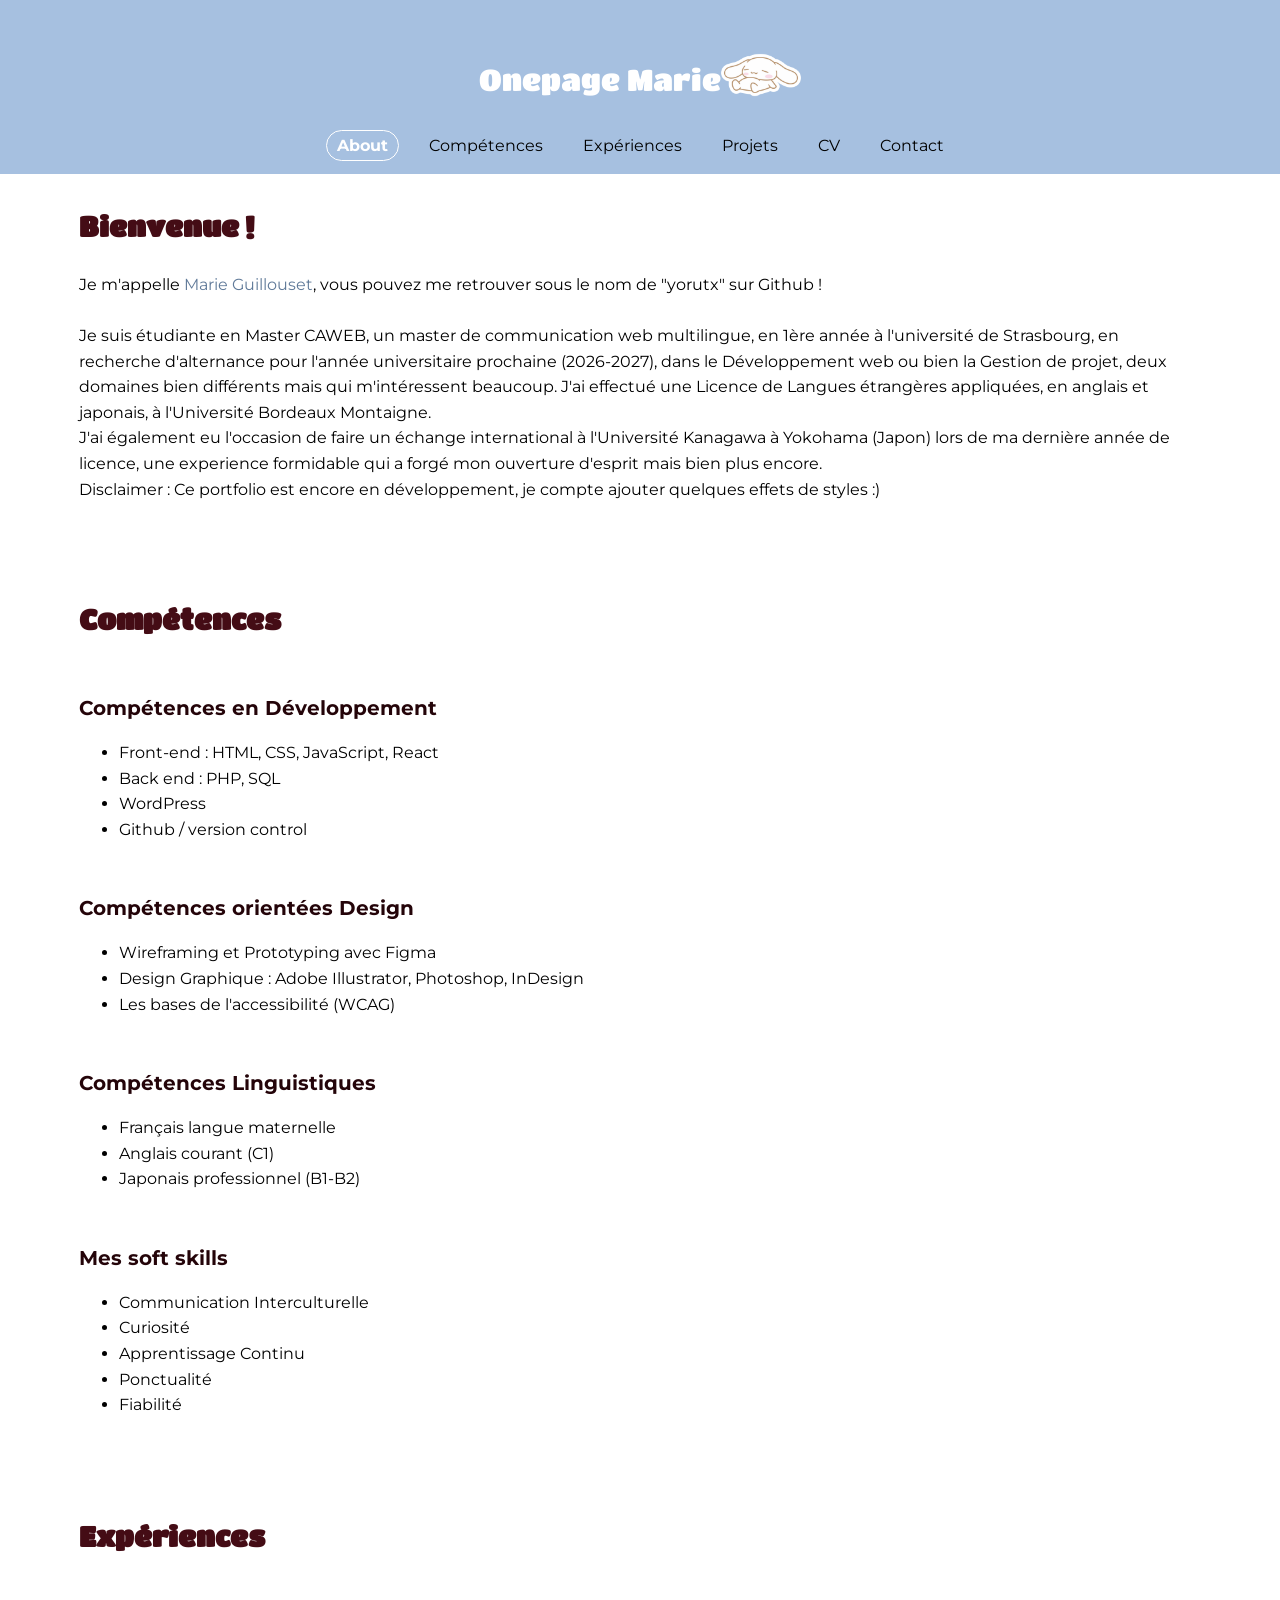
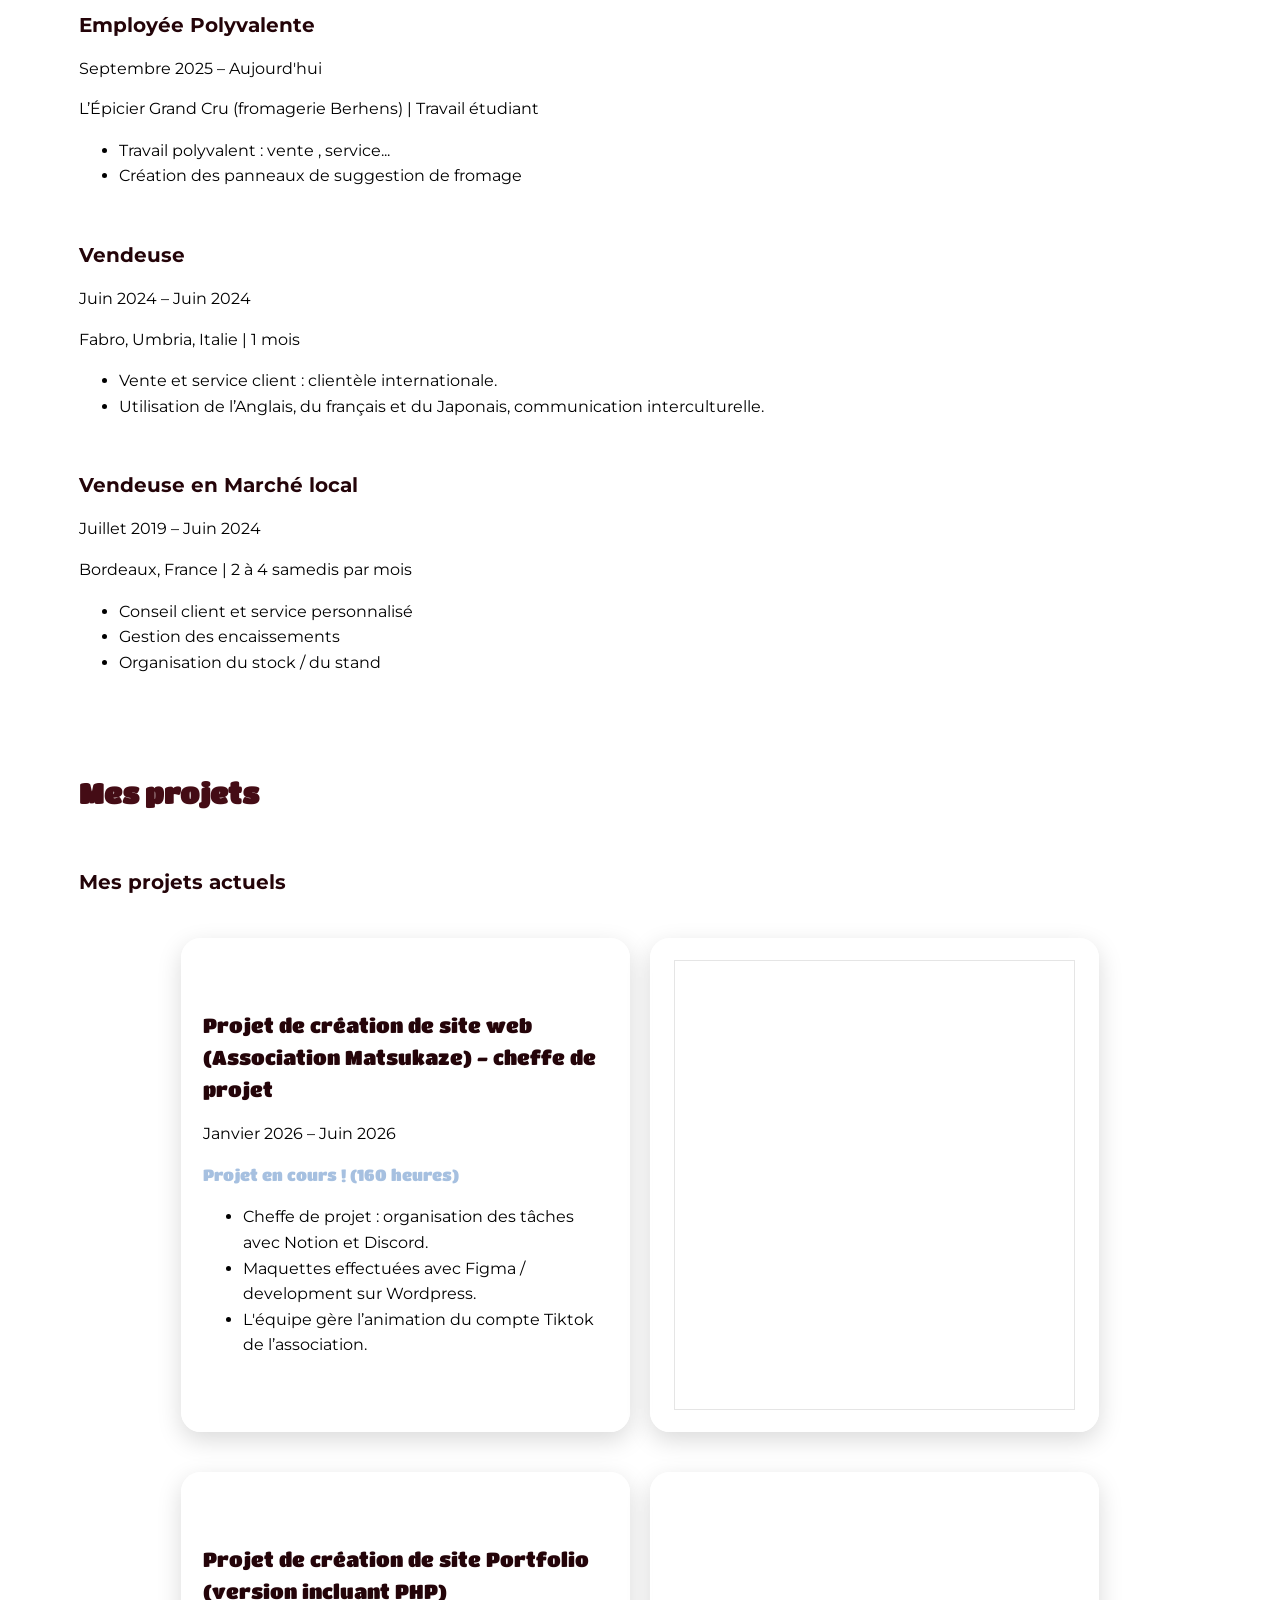
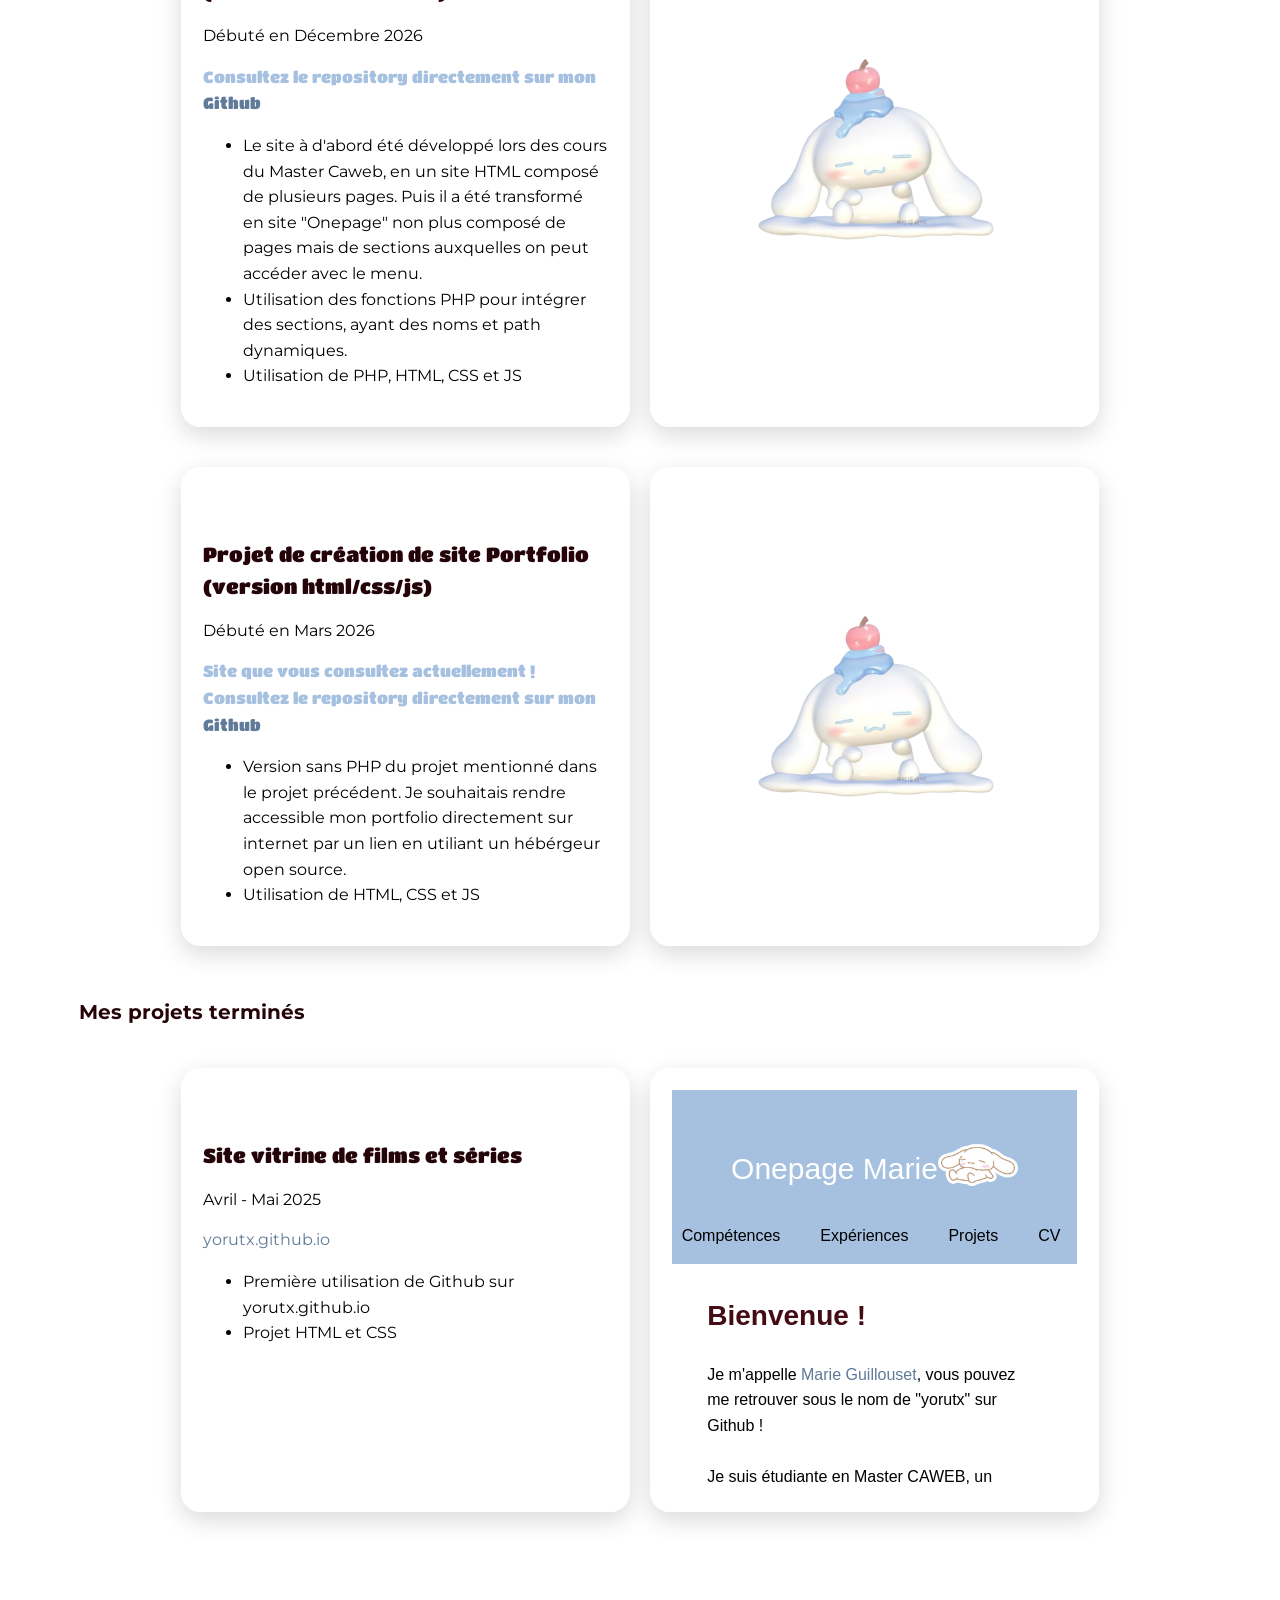
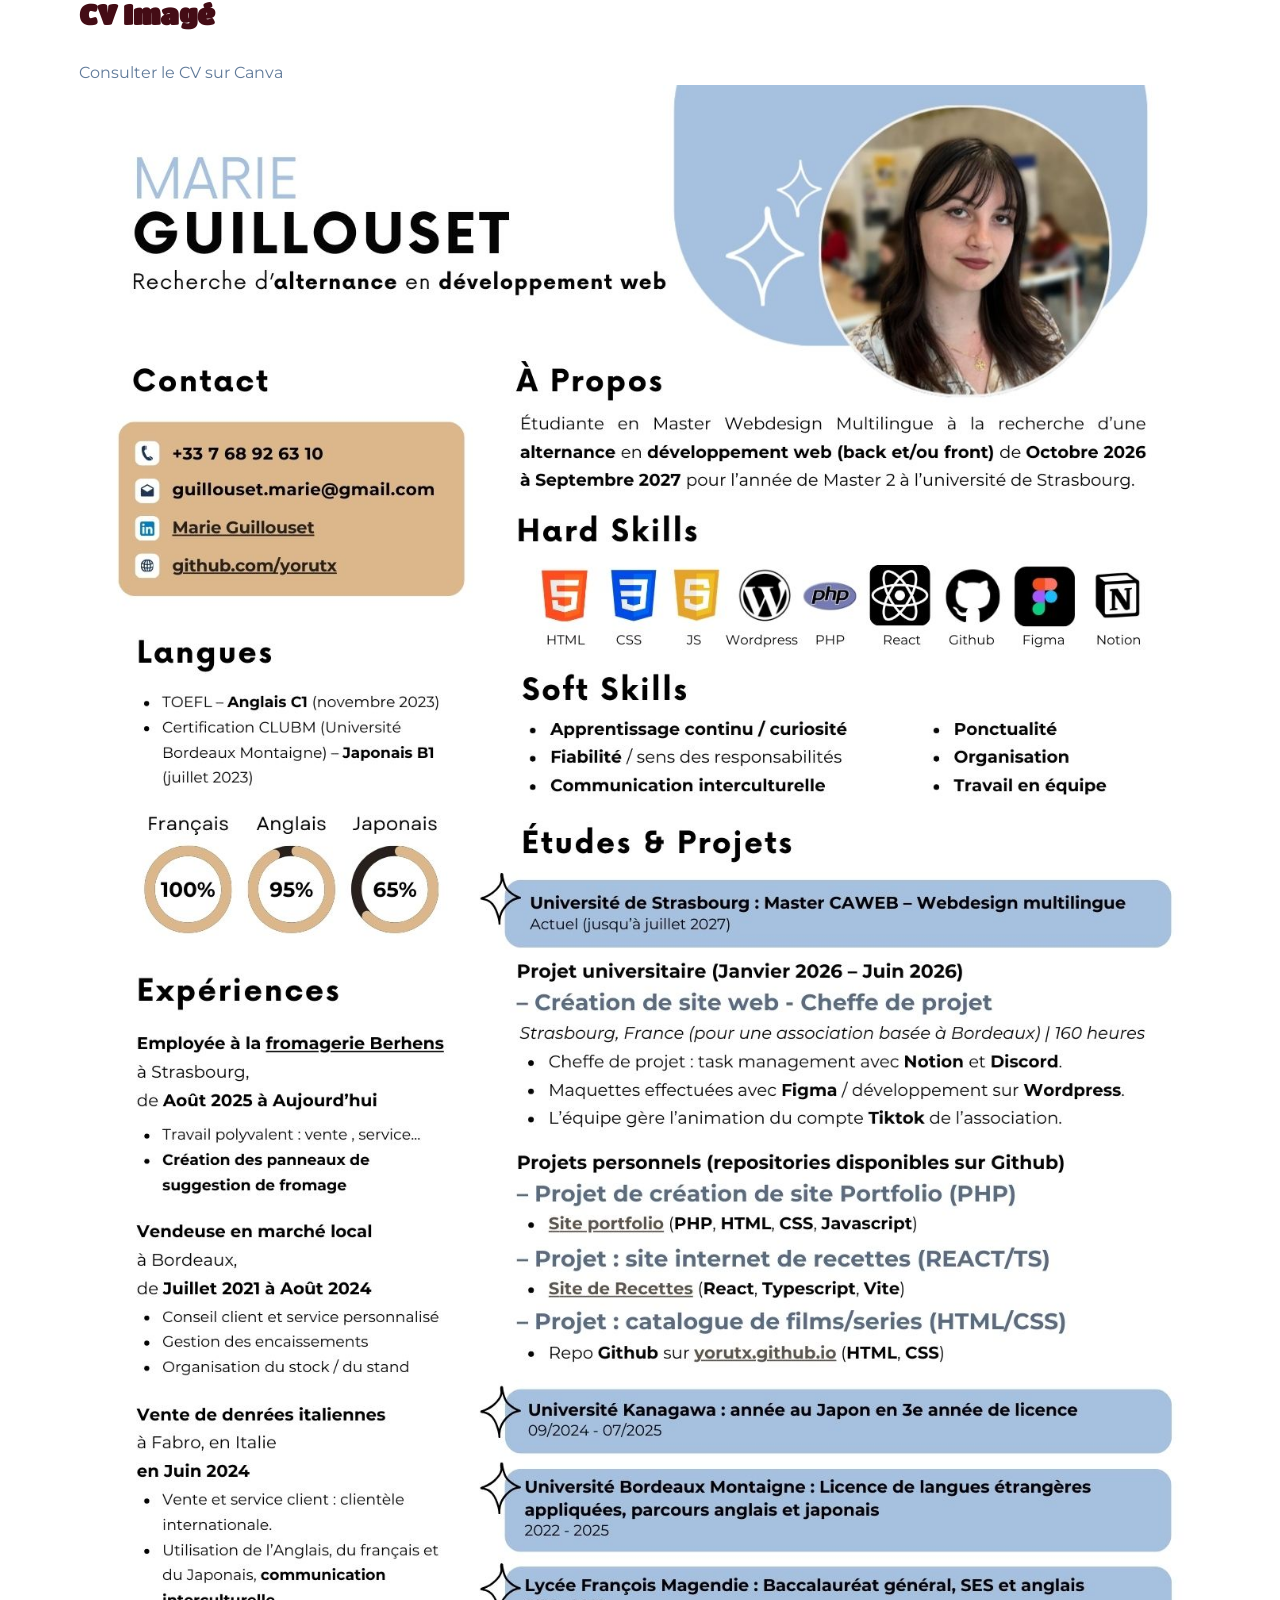
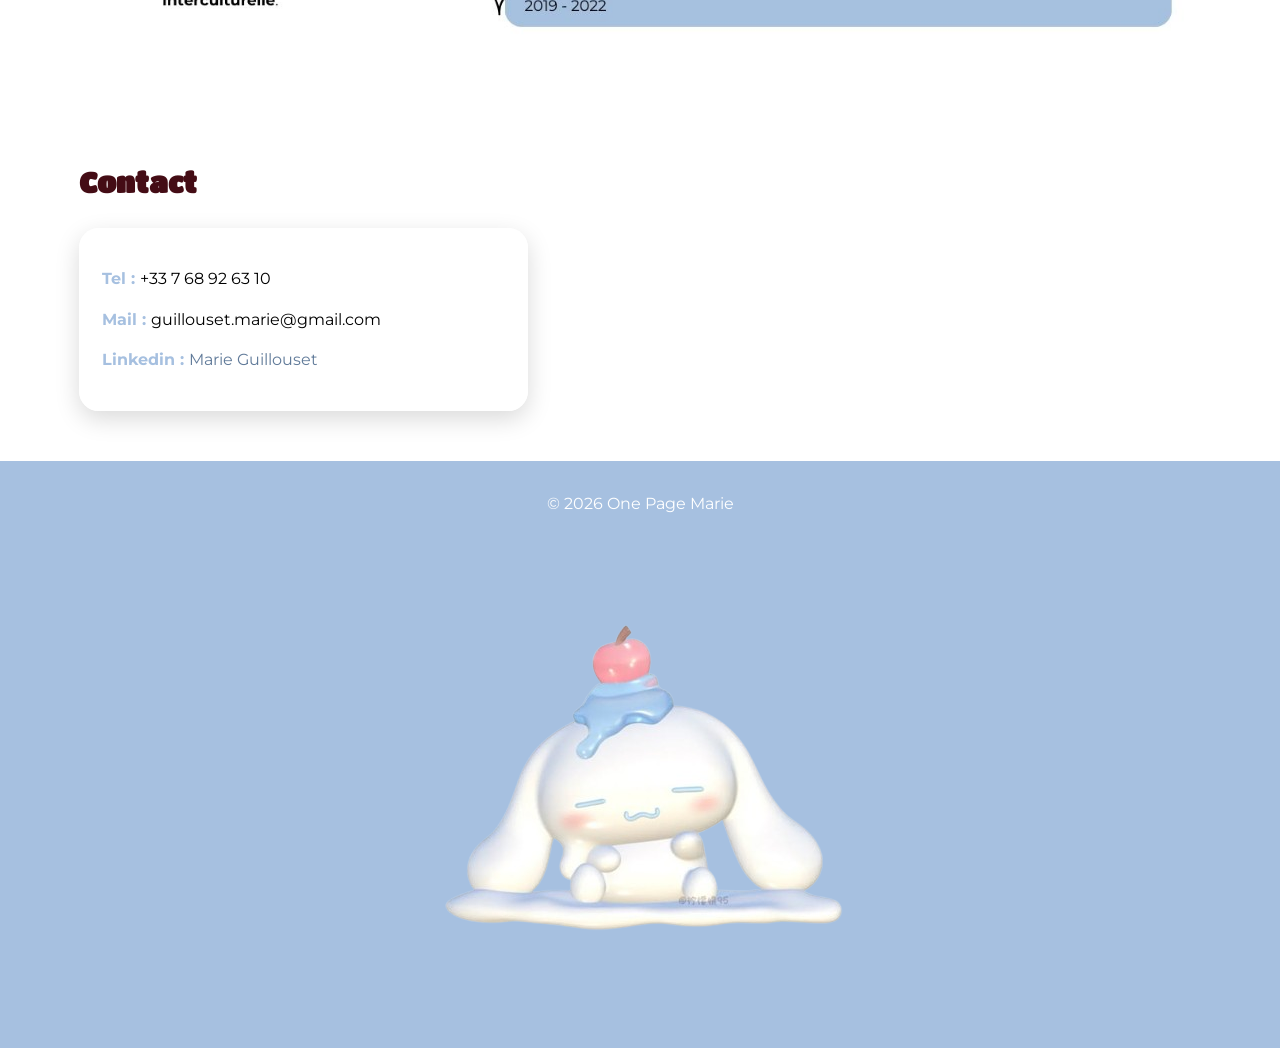
==== index.html @ 857454d1 "[ADD] link sur mon prénom" ====
<!DOCTYPE html>
<html lang="fr">
    <head>
        <meta charset="UTF-8">
        <meta name="viewport" content="width=device-width, initial-scale=1.0">
        <title>Onepage Marie</title>
        <link rel="icon" type="image/x-icon" href="assets/src/favicon.png">
        
        <!-- Google Fonts -->
        <link rel="preconnect" href="https://fonts.googleapis.com">
        <link rel="preconnect" href="https://fonts.gstatic.com" crossorigin>
        <link href="https://fonts.googleapis.com/css2?family=Montserrat:ital,wght@0,100..900;1,100..900&family=Titan+One&display=swap" rel="stylesheet">
        
        <link rel="stylesheet" href="assets/css/styles.css">
        <script src="assets/js/main.js"></script>


    </head>
    <body class="montserrat-regular">

        <audio id="shuniji" src="assets/src/Shuniji.flac" type="audio" autoplay loop></audio>
        <header id="header">
            <div class="title">
                <a href="#about">
                    <h1 class="titan-one-regular title">Onepage Marie</h1>
                </a>
                <a id="musicToggle" class="musicToggle"><img src="assets/src/cinamoroll-music-asleep.png" style="width: 80px; height: auto;" alt="MusicButton"></a>
            </div>
            <nav>
                <ul>
                    <li>
                        <a class="nav" href="#about">About</a>
                    </li>
                    <li>
                        <a class="nav" href="#competences">Compétences</a>
                    </li>
                    <li>
                        <a class="nav" href="#experiences">Expériences</a>
                    </li>
                    <li>
                        <a class="nav" href="#projets">Projets</a>
                    </li>
                    <li>
                        <a class="nav" href="#cv">CV</a>
                    </li>
                    <li>
                        <a class="nav" href="#contact">Contact</a>
                    </li>

                </ul>
            </nav>
        </header>
        
        <section id="about">
            <div class="container" >
                <h2>Bienvenue !</h2>
                <p>Je m'appelle </strong><a class="underline-animation" href="https://www.linkedin.com/in/marie-guillouset-338539274/">Marie Guillouset</a>, vous pouvez me retrouver sous le nom de "yorutx" sur Github ! <br>
                    <br>Je suis étudiante en Master CAWEB, un master de communication web multilingue, en 1ère année à l'université de Strasbourg, en recherche d'alternance pour l'année universitaire prochaine (2026-2027), dans le Développement web ou bien la Gestion de projet, deux domaines bien différents mais qui m'intéressent beaucoup.
                    J'ai effectué une Licence de Langues étrangères appliquées, en anglais et japonais, à l'Université Bordeaux Montaigne. 
                    <br> J'ai également eu l'occasion de faire un échange international à l'Université Kanagawa à Yokohama (Japon) lors de ma dernière année de licence, une experience formidable qui a forgé mon ouverture d'esprit mais bien plus encore.
                    <br> Disclaimer : Ce portfolio est encore en développement, je compte ajouter quelques effets de styles :)
                </p>
            </div>
        </section>

        <section id="competences">
            <div class="container" >
                <h2>Compétences</h2>
                <h4>Compétences en Développement</h4>
                <ul>
                    <li>Front-end : HTML, CSS, JavaScript, React</li>
                    <li>Back end : PHP, SQL</li>

                    <li>WordPress</li>
                    <li>Github / version control</li>

                </ul>

                <h4>Compétences orientées Design</h4>
                <ul>
                    <li>Wireframing et Prototyping avec Figma</li>
                    <li>Design Graphique : Adobe Illustrator, Photoshop, InDesign</li>
                    <li>Les bases de l'accessibilité (WCAG)</li>
                </ul>

                <h4>Compétences Linguistiques</h4>
                <ul>
                    <li>Français langue maternelle</li>
                    <li>Anglais courant (C1)</li>
                    <li>Japonais professionnel (B1-B2)</li>

                </ul>

                <h4>Mes soft skills</h4>
                <ul>
                    <li>Communication Interculturelle</li>
                    <li>Curiosité</li>
                    <li>Apprentissage Continu</li>
                    <li>Ponctualité</li>
                    <li>Fiabilité</li>
                </ul>
            </div>
        </section>

        <section id="experiences">
            <div class="container">
                <h2>Expériences</h2>
                <h4>Employée Polyvalente</h4>
                <p>Septembre 2025 – Aujourd'hui</p>
                <p>L’Épicier Grand Cru (fromagerie Berhens) | Travail étudiant </p>
                <ul>
                    <li>
                        Travail polyvalent : vente , service...
                    </li>
                    <li>
                        Création des panneaux de suggestion de fromage
                    </li>
                </ul>

                <h4>Vendeuse</h4>
                <p>Juin 2024 – Juin 2024</p>
                <p>Fabro, Umbria, Italie | 1 mois</p>
                <ul>
                    <li>
                        Vente et service client : clientèle internationale.
                    </li>
                    <li>
                        Utilisation de l’Anglais, du français et du Japonais, communication interculturelle.
                    </li>
                </ul>

                
                <h4>Vendeuse en Marché local</h4>
                <p>Juillet 2019 – Juin 2024</p>
                <p>Bordeaux, France | 2 à 4 samedis par mois</p>
                <ul>
                    <li>
                        Conseil client et service personnalisé
                    </li>
                    <li>
                        Gestion des encaissements
                    </li>
                    <li>
                        Organisation du stock / du stand
                    </li>
                    
                </ul>
            </div>
        </section>

        <section id="projets">
            <div class="container" >
                <h2>Mes projets</h2>

                <h4>Mes projets actuels</h4>
                <div class="projectsRow">
                    <div class="project">
                        <h4 class="titan-one-regular">Projet de création de site web (Association Matsukaze) - cheffe de projet</h4>
                        <p>Janvier 2026 – Juin 2026</p>
                        <p><strong class="titan-one-regular">Projet en cours ! (160 heures)</strong></p>
                        <ul>
                            <li>
                                Cheffe de projet : organisation des tâches avec Notion et Discord. 
                            </li>
                            <li>
                                Maquettes effectuées avec Figma / development sur Wordpress. 
                            </li>
                            <li>
                                L'équipe gère l’animation du compte Tiktok de l’association. 
                            </li>
                        </ul>
                    </div>

                    <div class="project1">
                        <iframe style="border: 1px solid rgba(0, 0, 0, 0.1);" height=450px; width=99%; src="https://embed.figma.com/proto/JCZsXozO4tOamZeso4Jemp/MATSUKAZE?node-id=26-5&starting-point-node-id=26%3A5&embed-host=share" allowfullscreen></iframe>
                    </div>
                </div>

                    
                <div class="projectsRow">
                    <div class="project">
                        <h4 class="titan-one-regular">Projet de création de site Portfolio (version incluant PHP)</h4>
                        <p>Débuté en Décembre 2026</p>
                        <p><strong class="titan-one-regular">Consultez le repository directement sur mon <a class="underline-animation" href="https://github.com/yorutx/CVmarie">Github</a></strong></p>
                        <ul>
                            <li>
                                Le site à d'abord été développé lors des cours du Master Caweb, en un site HTML composé de plusieurs pages. Puis il a été transformé en site "Onepage" non plus composé de pages mais de sections auxquelles on peut accéder avec le menu.
                            </li>
                            <li>
                                Utilisation des fonctions PHP pour intégrer des sections, ayant des noms et path dynamiques.
                            </li>
                            <li>
                                Utilisation de PHP, HTML, CSS et JS
                            </li>
                        </ul>
                    </div>

                    <div class="project1">
                        <img src="assets/scr/favicon.png" style="width: 300px; height: auto;">
                    </div>
                </div>

                <div class="projectsRow">
                    <div class="project">
                        <h4 class="titan-one-regular">Projet de création de site Portfolio (version html/css/js)</h4>
                        <p>Débuté en Mars 2026</p>
                        <p>
                            <strong class="titan-one-regular">
                                Site que vous consultez actuellement ! 
                                Consultez le repository directement sur mon 
                                <a class="underline-animation" href="https://github.com/yorutx/CV">Github</a>
                            </strong>
                        </p>
                        <ul>
                            <li>
                                Version sans PHP du projet mentionné dans le projet précédent. Je souhaitais rendre accessible mon portfolio directement sur internet par un lien en utiliant un hébérgeur open source. 
                            </li>
                            <li>
                                Utilisation de HTML, CSS et JS
                            </li>
                        </ul>
                    </div>

                    <div class="project1">
                        <img src="assets/scr/favicon.png" style="width: 300px; height: auto;">
                    </div>
                </div>

                <h4>Mes projets terminés</h4>
                    
                <div class="projectsRow">
                    <div class="project">
                        <h4 class="titan-one-regular">Site vitrine de films et séries</h4>
                        <p>Avril - Mai 2025</p>
                        <a href="https://yorutx.github.io/">yorutx.github.io</a>
                        <ul>
                            <li>
                                Première utilisation de Github sur yorutx.github.io
                            </li>
                            <li>
                                Projet HTML et CSS
                            </li>
                        </ul>
                    </div>

                    <div class="project1">
                        <iframe style="border: 0; box-shadow: none; width: 100%; height: 400px;" src="https://yorutx.github.io/?iframe=true" allowfullscreen></iframe>
                    </div>
                </div>
            </div>
        </section>

        <section id="cv">
            <div class="container" >
                <h2>CV Imagé</h2>
                <a class="underline-animation" href="https://www.canva.com/design/DAHA1eHbzlA/y8woSFbvJRODDk2AbcU-4g/view?utm_content=DAHA1eHbzlA&utm_campaign=designshare&utm_medium=link2&utm_source=uniquelinks&utlId=h13528bdae6">Consulter le CV sur Canva</a>
                <img src="assets/src/CV dev Marie.jpg" alt="CV">
            </div>
        </section>

        <section id="contact">
            <div class="container" >
                <h2>Contact</h2>
                <div class="contact">
                    <p><strong>Tel : </strong>+33 7 68 92 63 10</p>
                    <p><strong>Mail : </strong>guillouset.marie@gmail.com</p>
                    <p><strong>Linkedin : </strong><a class="underline-animation" href="https://www.linkedin.com/in/marie-guillouset-338539274/">Marie Guillouset</a></p>
                </div>
            </div>
        </section>

        <footer id="footer">
            <p>
                &copy; 2026 One Page Marie
            </p>
            <img src="assets/src/favicon.png" alt="Favicon">
        </footer>
    </body>

    <script src="assets/js/main.js"></script>
    <script src="assets/js/music.js"></script>
</html>
---- assets/css/styles.css ----
/* Base styles */

.titan-one-regular {
  font-family: "Titan One", sans-serif;
  font-weight: 400;
  font-style : normal;
}

.montserrat-regular {
  font-family        : "Montserrat", sans-serif;
  font-optical-sizing: auto;
  font-weight        : 400;
  font-style         : normal;
}

/*
Exemples de font-weight :
300 → light
400 → regular
500 → medium
600 → semibold
700 → bold
*/

* {
    box-sizing: border-box;
}

html { 
    scroll-behavior: smooth; 
}

body {
    font-family   : "Montserrat", sans-serif;
    margin        : 0;
    padding       : 0;
    line-height   : 1.6;
    min-height    : 100vh;
    display       : flex;
    flex-direction: column; 
}


header {
    background: #a6c0e0;
    color     : #fff;
    padding   : 15px 0;
    text-align: center;
    position  : sticky;
    top       : 0;  
    z-index   : 10;
}


/*Basic Color Palette

#240409  rouge
#ffffff  blanc
#a6c0e0  bleu clair

*/

header nav {
    display        : flex;
    justify-content: center;
    flex-wrap      : wrap;
    gap            : 20px;
    margin-top     : 10px;
}


header nav ul {
    list-style: none;
    padding   : 0;
    margin    : 0;
    display   : flex;
    gap       : 20px;
}

header nav ul li {
    margin: 0;
}

a.nav {
    color: black;
}

header nav a {
    color          : #fff;
    text-decoration: none;
    padding        : 5px 10px;
    border-radius  : 3px;
    transition     : background-color 0.3s;
}

header nav li.active a {
    font-weight: bold ;
    color: white;
    border     : 1px solid #fff;
    border-radius: 25px;
}

div.title {
    display        : flex;
    flex-direction : row;
    justify-content: center;
}

header nav a:hover {
    background-color: #440c1562;
    text-decoration : none;
    border-radius: 25px;
}

section{
    padding          : auto;
    scroll-margin-top: 170px;
    margin-bottom    : 50px;
}

img {
	max-width: 100%;
	height   : auto;
}


main {
    flex   : 1;
    padding: 20px 0;
}

footer {
    background: #a6c0e0;
    color     : #fff;
    text-align: center;
    padding   : 15px 0;
    margin-top: auto;
}

.container {
    width    : 90%;
    max-width: 1200px;
    margin   : auto;
    padding  : 0 15px;
}

div{
    flex-direction: row;
    margin-top    : 20px;
}

div.contact{
    border-width : 2px;
    border       : solid, #ffffff;
    border-radius: 20px;
    margin-top   : 20px;
    padding      : 20px;
    box-shadow   : 0 8px 24px rgba(0, 0, 0, 0.15);
    width        : 40%;
}

.projectsRow {
    display        : flex;
    align-items    : center;
    gap            : 20px;
    align-items    : stretch;
    justify-content: center;
}

div.project{
 border       : solid, #ffffff;
 display      : inline-block;
 border-width : 2px;
 border-radius: 20px;
 margin-top   : 20px;
 padding      : 20px;
 box-shadow   : 0 8px 24px rgba(0, 0, 0, 0.15);
 width        : 40%;
 text-align   : start;
}

div.project1{
 border         : solid, #ffffff;
 display        : flex;
 flex-direction : column;
 justify-content: center;
 align-items    : center;
 border-width   : 2px;
 border-radius  : 20px;
 margin-top     : 20px;
 padding        : 20px;
 box-shadow     : 0 8px 24px rgba(0, 0, 0, 0.15);
 width          : 40%;
 text-align     : center;
}

strong{
    color      : #a6c0e0;
    font-weight: bold;
}



/* Music Toggle Hover Effect */
#musicToggle {
    cursor    : pointer;
    transition: transform 0.3s ease;
}

#musicToggle {
    cursor    : pointer;
    transition: transform 0.3s ease;
}

#musicToggle:hover img {
    transform: scale(1.1);
    filter   : brightness(0.8);
}

#musicToggle img {
    transition: transform 0.3s ease, filter 0.3s ease;
}


/*Hover on h1*/

h1.title {
    color: white;
    font-size: 30px;
    text-decoration: none;
}


h2, h3 {
    color: #240409;
}

h2 {
    font-family: "Titan One", sans-serif;
    color      : #440c15;
    font-size  : 28px;
    font-style : bold;
    margin-top : 30px;
}

h3 {
    font-size : 30px;
    font-style: italic;
    margin-top: 70px;
    text-align: center;
}

h4 {
    color: #240409;
    margin    : auto;
    margin-top: 50px;
    font-style: bold;
    font-size : 20px;
}

p {
    margin: 15px 0;
}

/*CSS for underlined links animation*/
.underline-animation {
  display: inline-block;
  position: relative;
}

.underline-animation::after {
  content: '';
  position: absolute;
  width: 100%;
  transform: scaleX(0);
  height: 2px;
  bottom: 0;
  left: 0;
  background-color: #440c15;
  transition: transform 0.25s ease-out;
}

.underline-animation:hover::after {
  transform: scaleX(1);
}

.underline-animation.center::after {
  transform-origin: bottom center;
}

.underline-animation.center:hover::after {
  transform-origin: bottom center;
}


:link{
    color: #607a99;
    text-decoration : none;
}

:visited{
    color: #607a99;
    text-decoration : none;
}


/* Media Queries */

/* Tablettes */
@media screen and (max-width: 768px) {
    
    /*à compléter*/
}

/* Mobiles */
@media screen and (max-width: 480px) {

    /*à compléter*/
}

/* Très petits écrans */
@media screen and (max-width: 320px) {

    /*à compléter*/
}
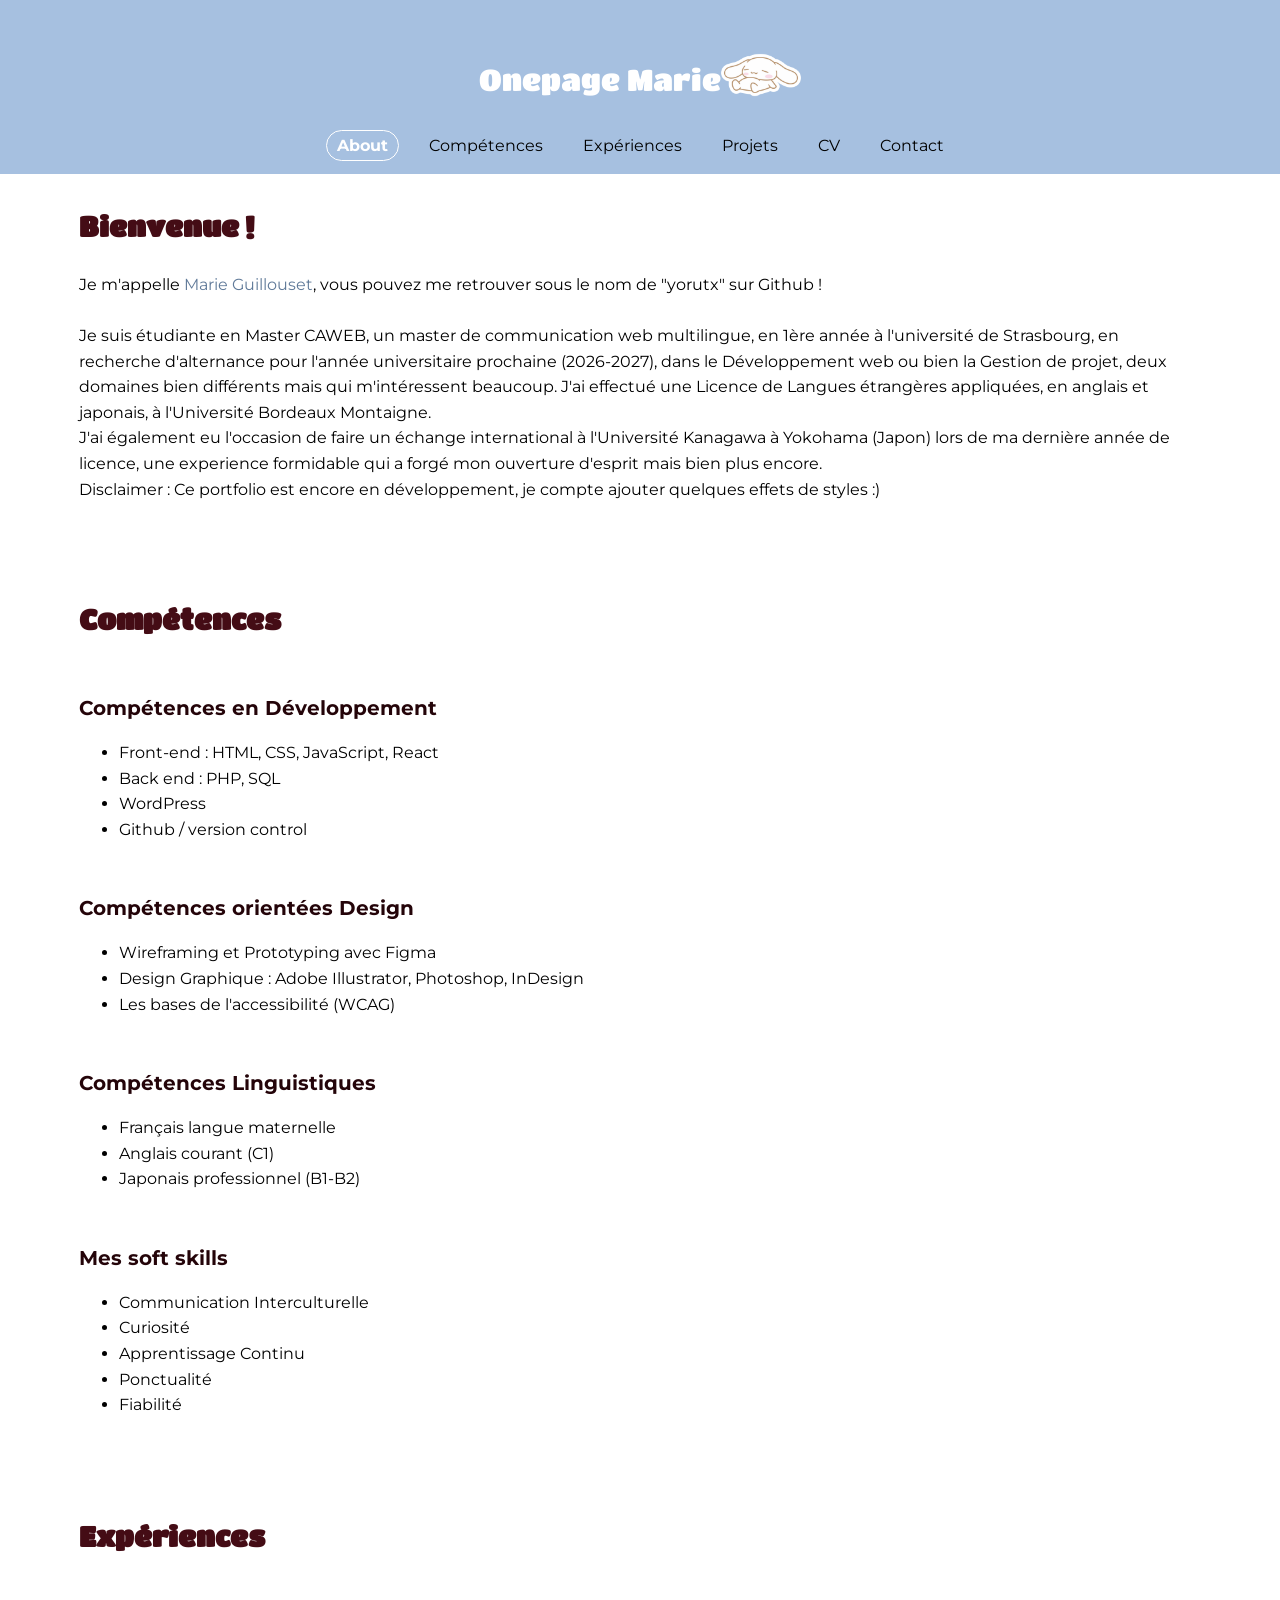
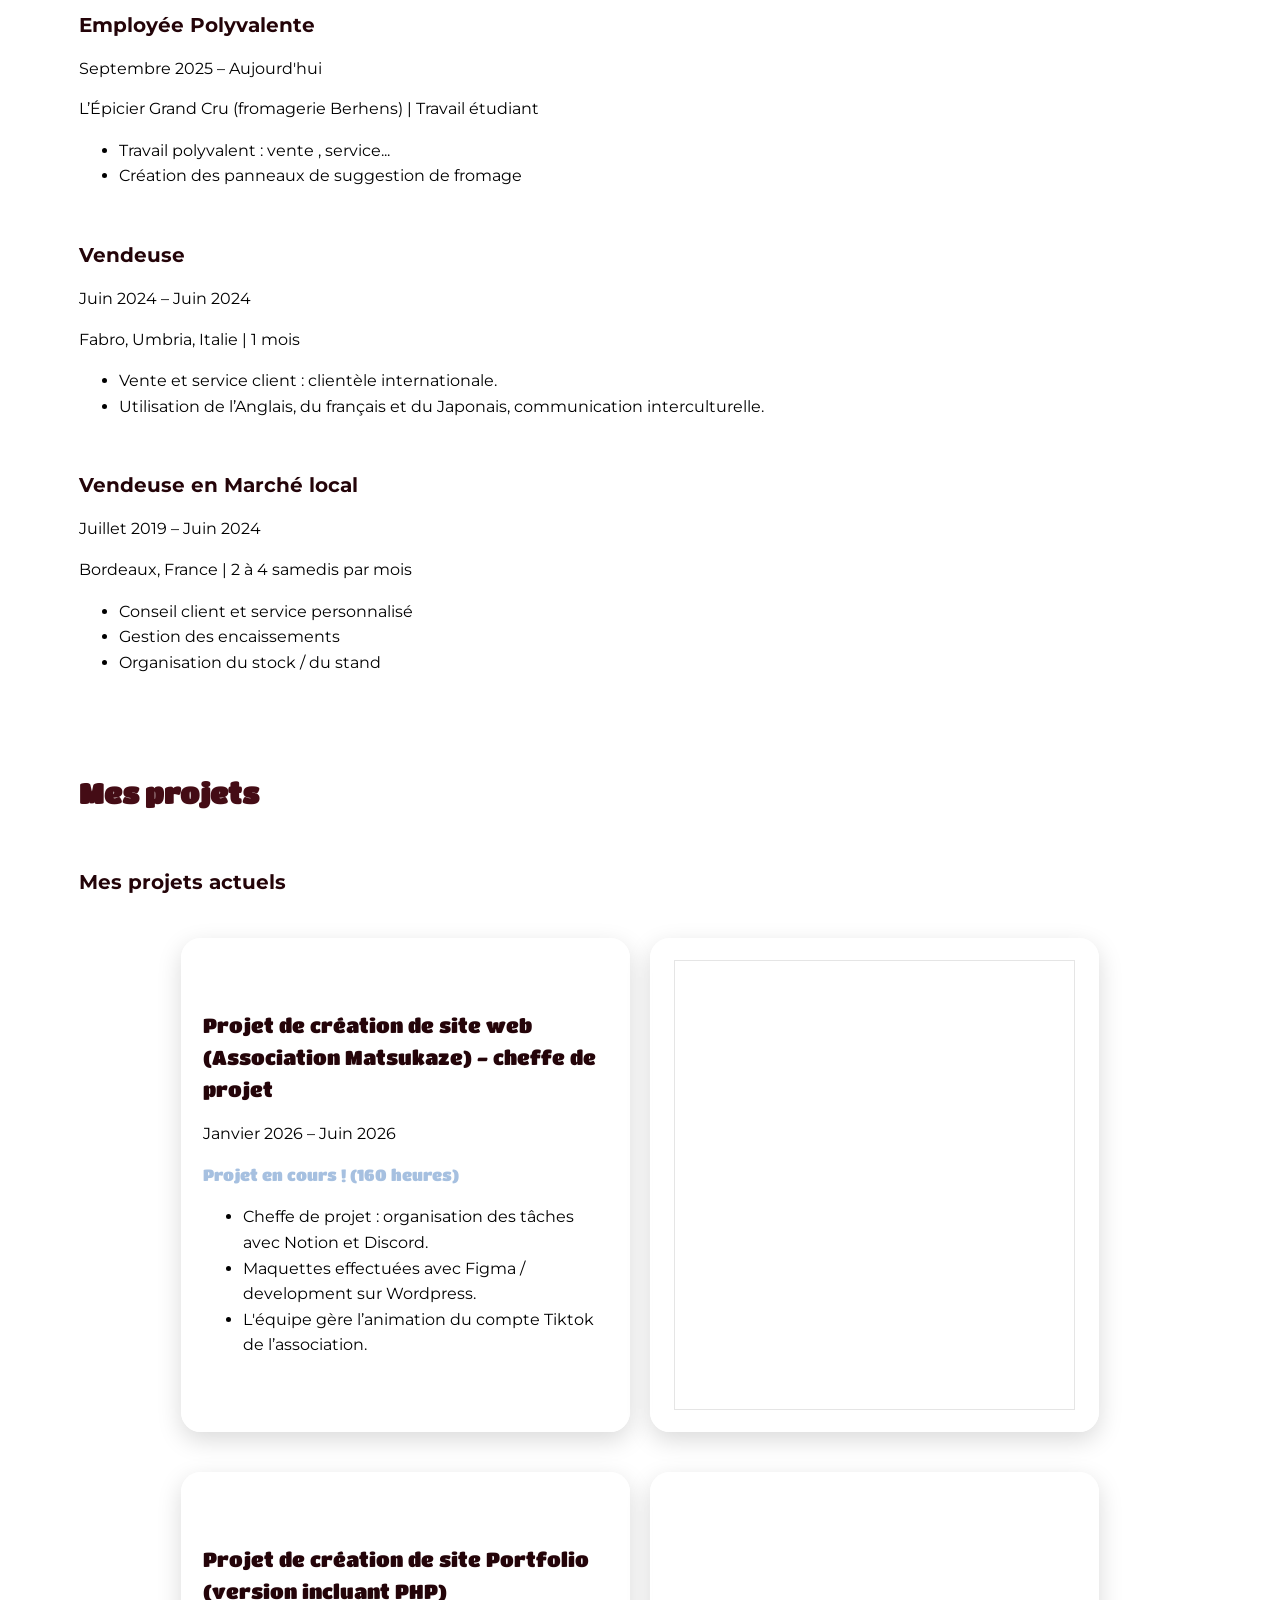
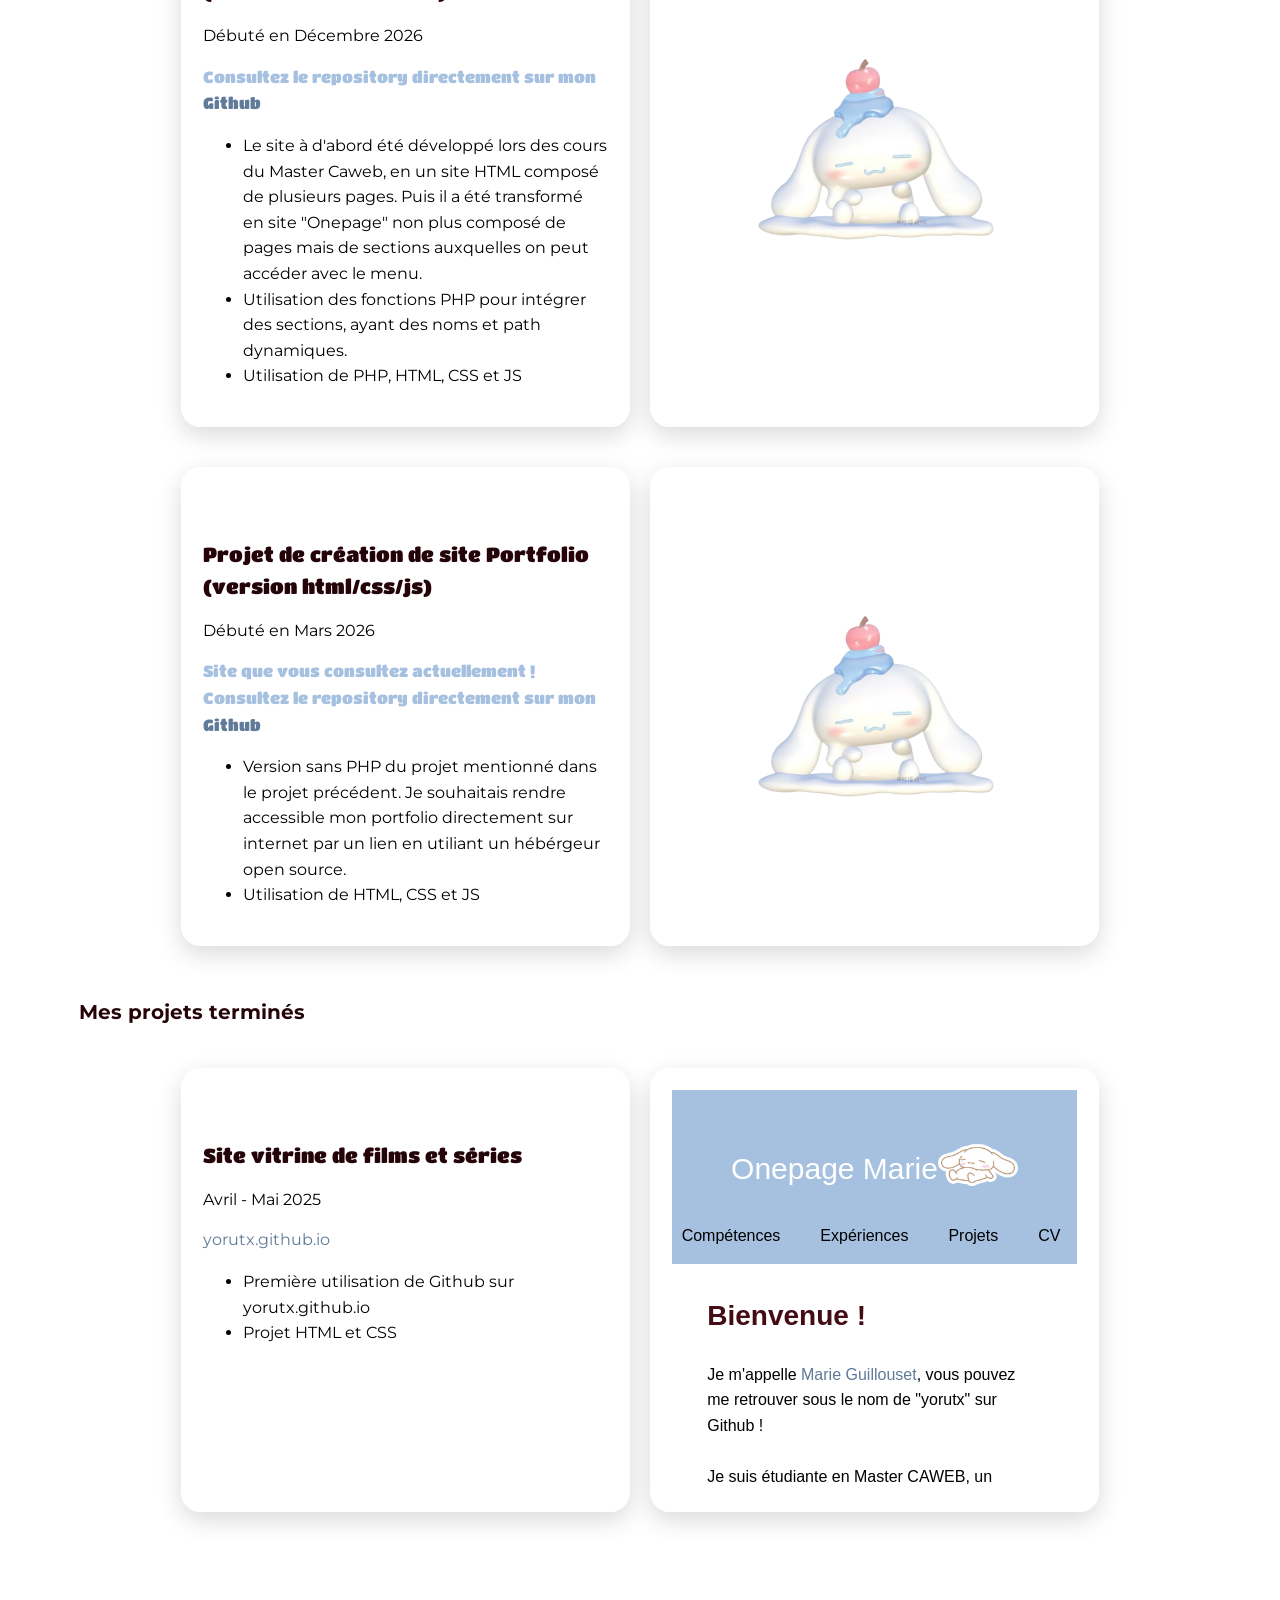
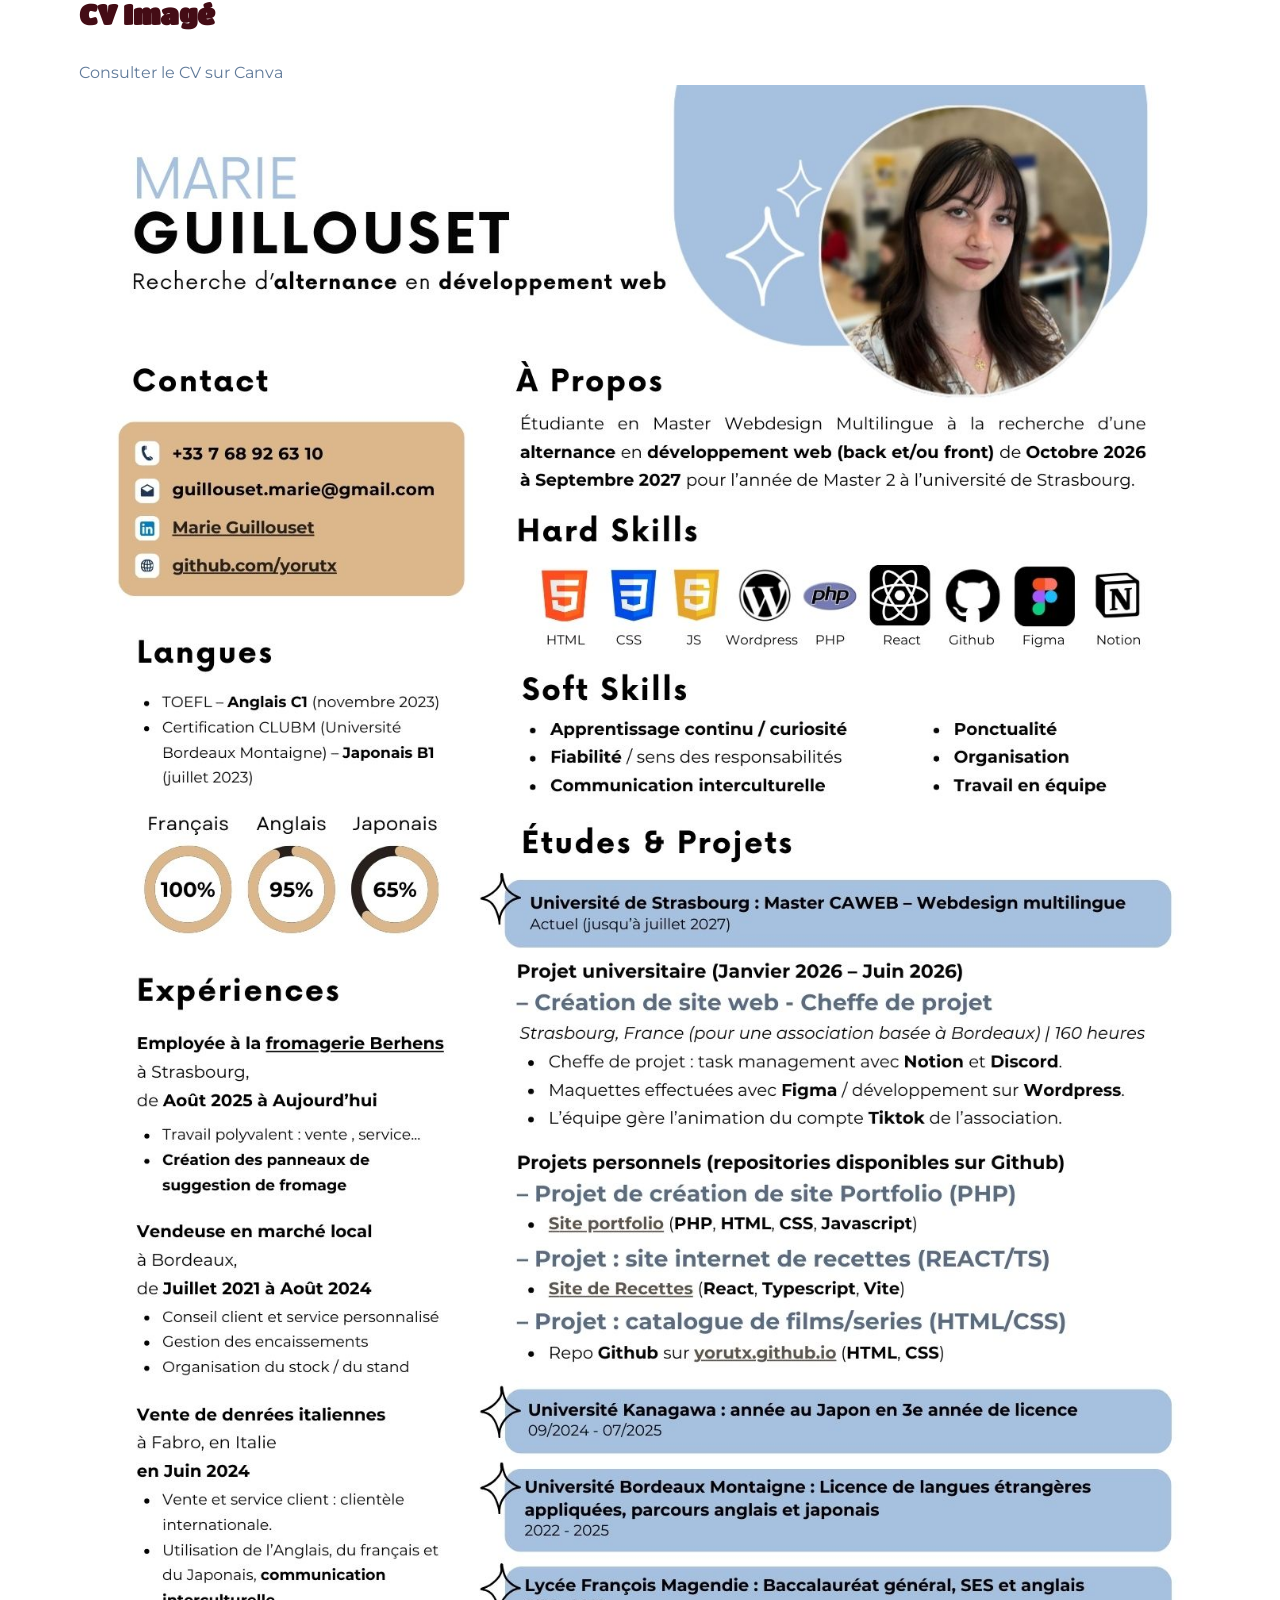
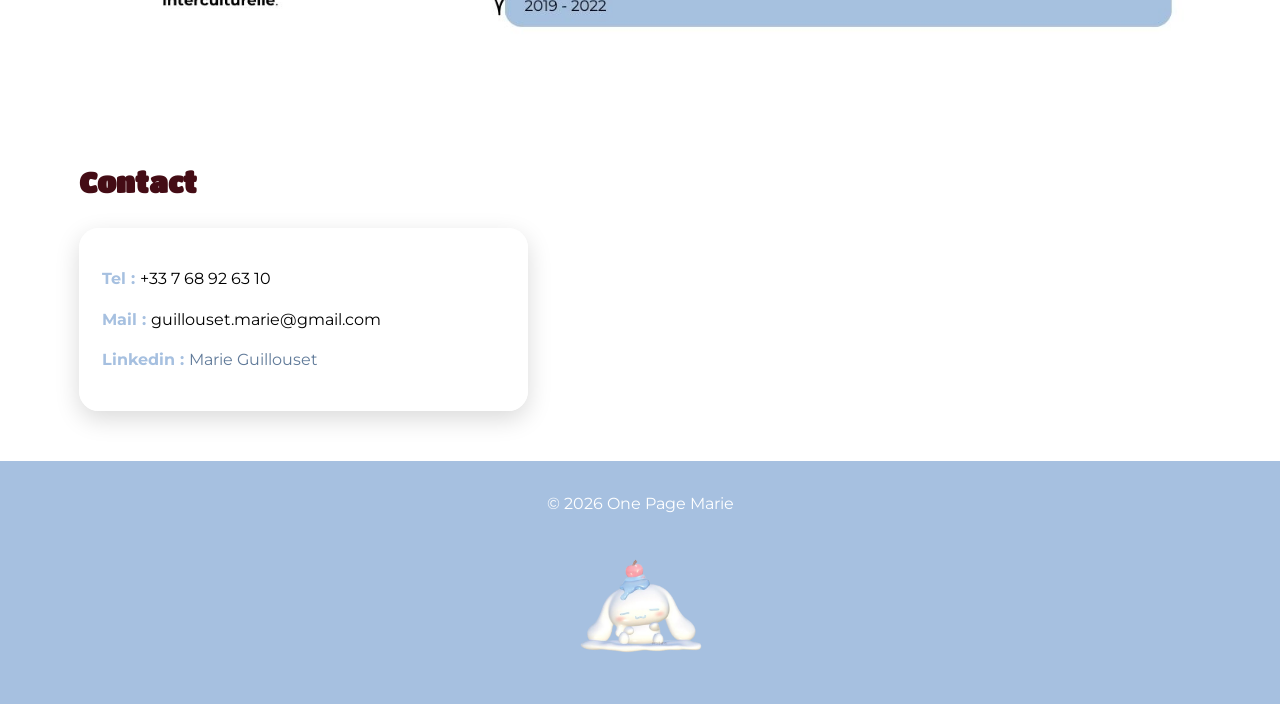
==== commit f3fab3be: "[ADD] footer icon height" ====
--- a/index.html
+++ b/index.html
@@ -232,7 +232,7 @@
                     <div class="project">
                         <h4 class="titan-one-regular">Site vitrine de films et séries</h4>
                         <p>Avril - Mai 2025</p>
-                        <a href="https://yorutx.github.io/">yorutx.github.io</a>
+                        <a class="underline-animation" href="https://yorutx.github.io/">yorutx.github.io</a>
                         <ul>
                             <li>
                                 Première utilisation de Github sur yorutx.github.io
@@ -273,7 +273,7 @@
             <p>
                 &copy; 2026 One Page Marie
             </p>
-            <img src="assets/src/favicon.png" alt="Favicon">
+            <img src="assets/src/favicon.png" alt="Favicon" style="height: 150px; width: auto;">
         </footer>
     </body>
 
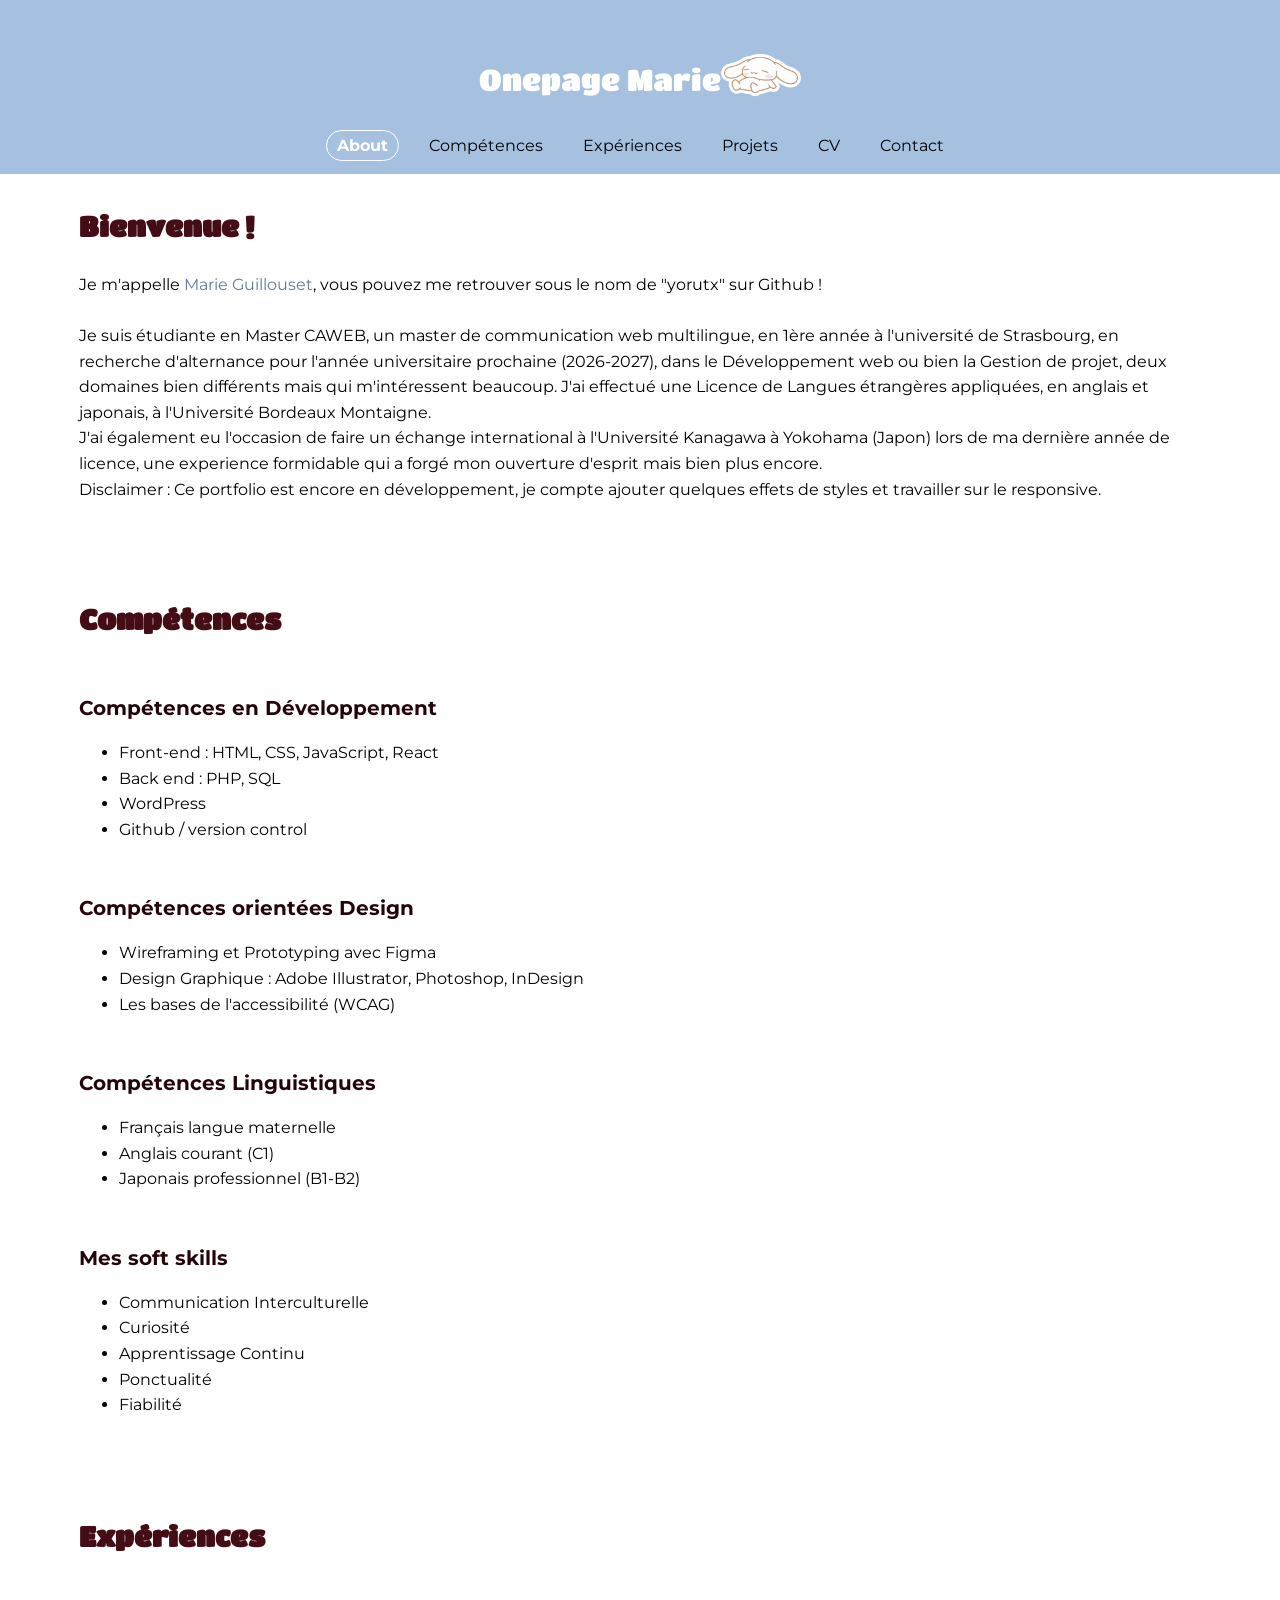
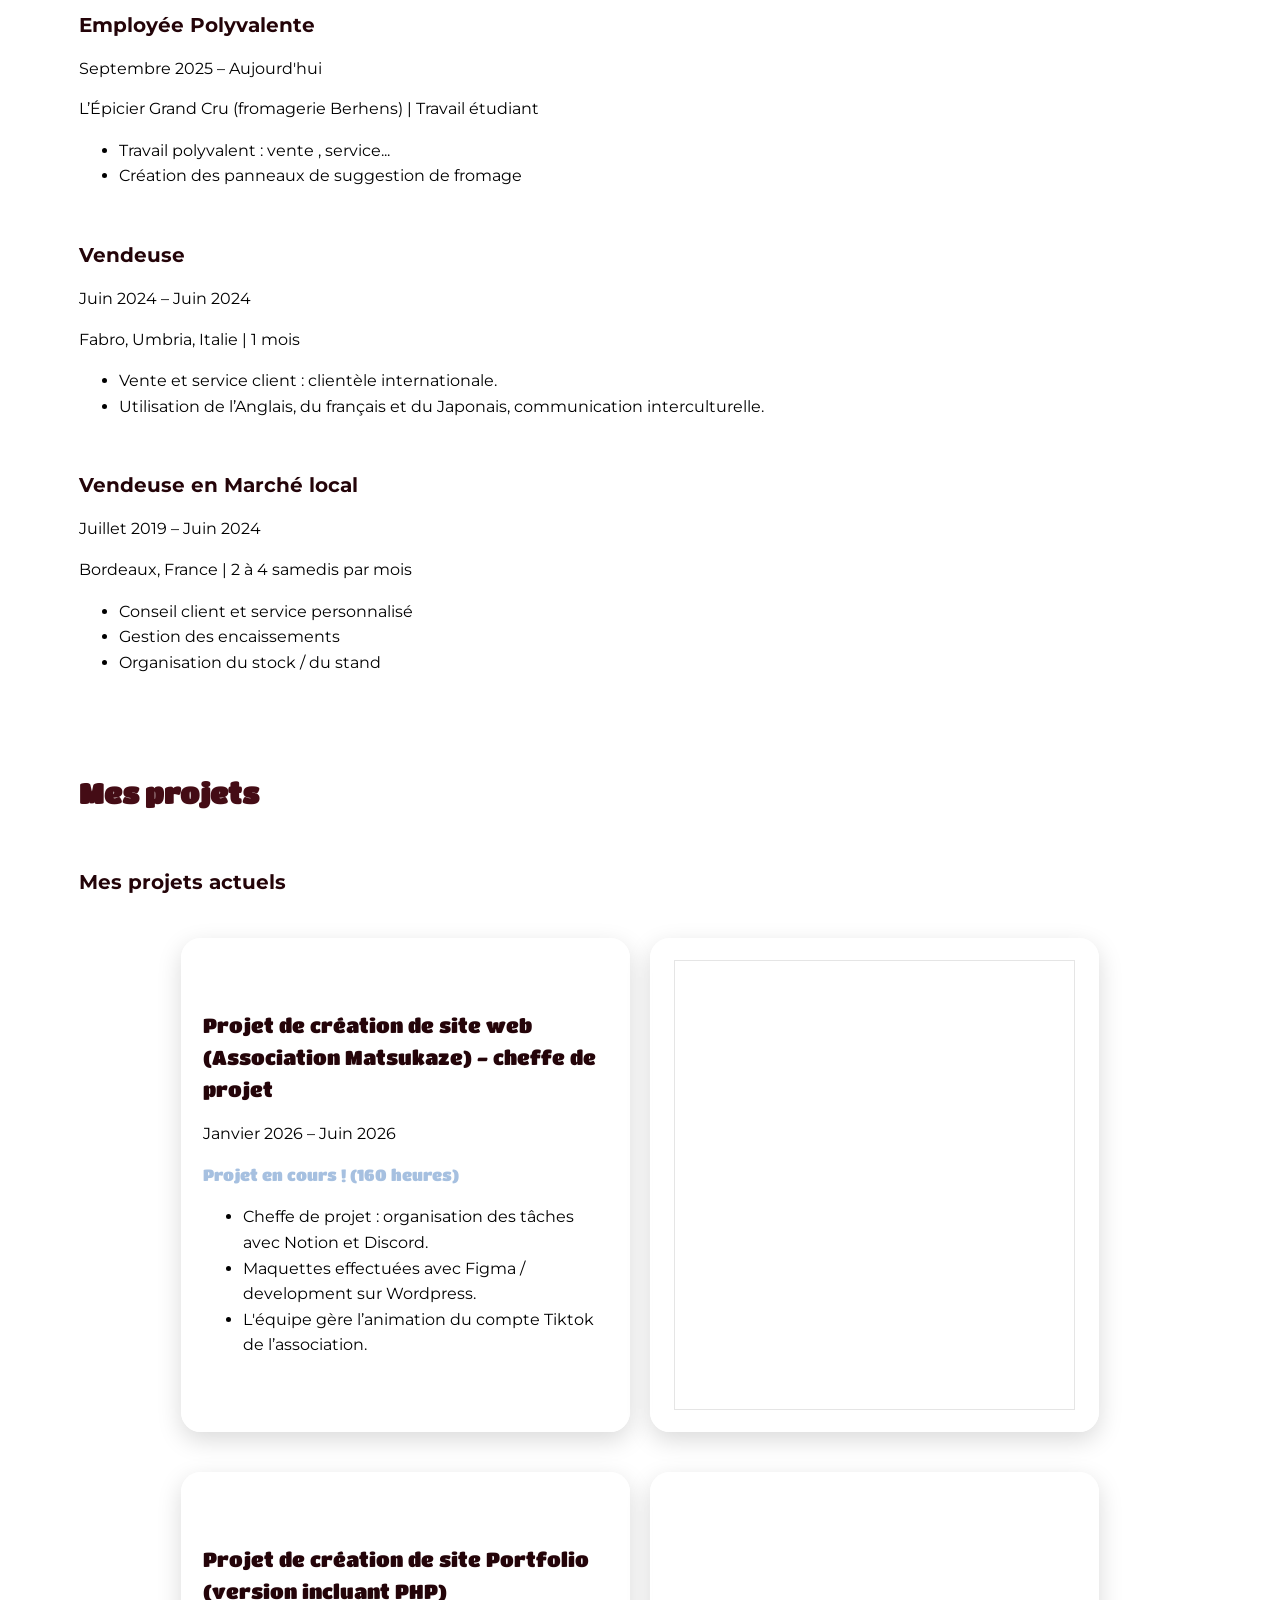
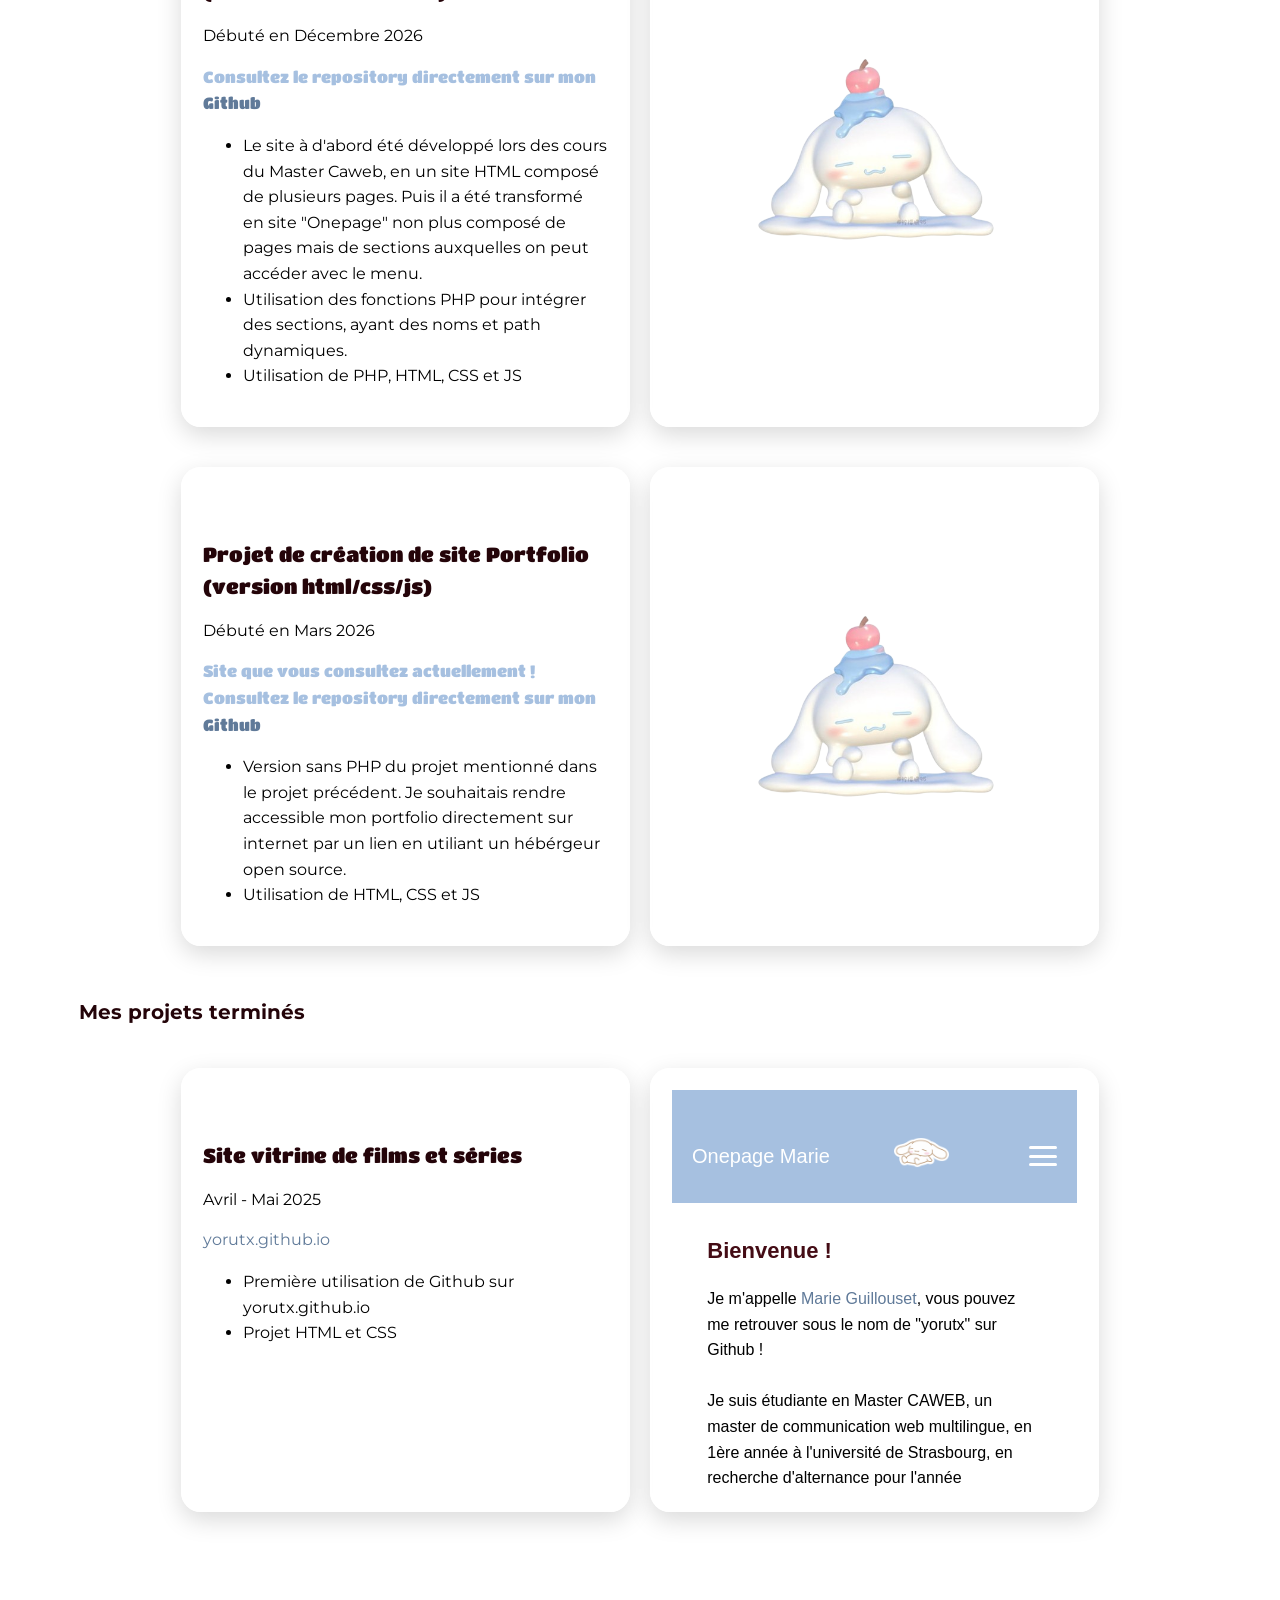
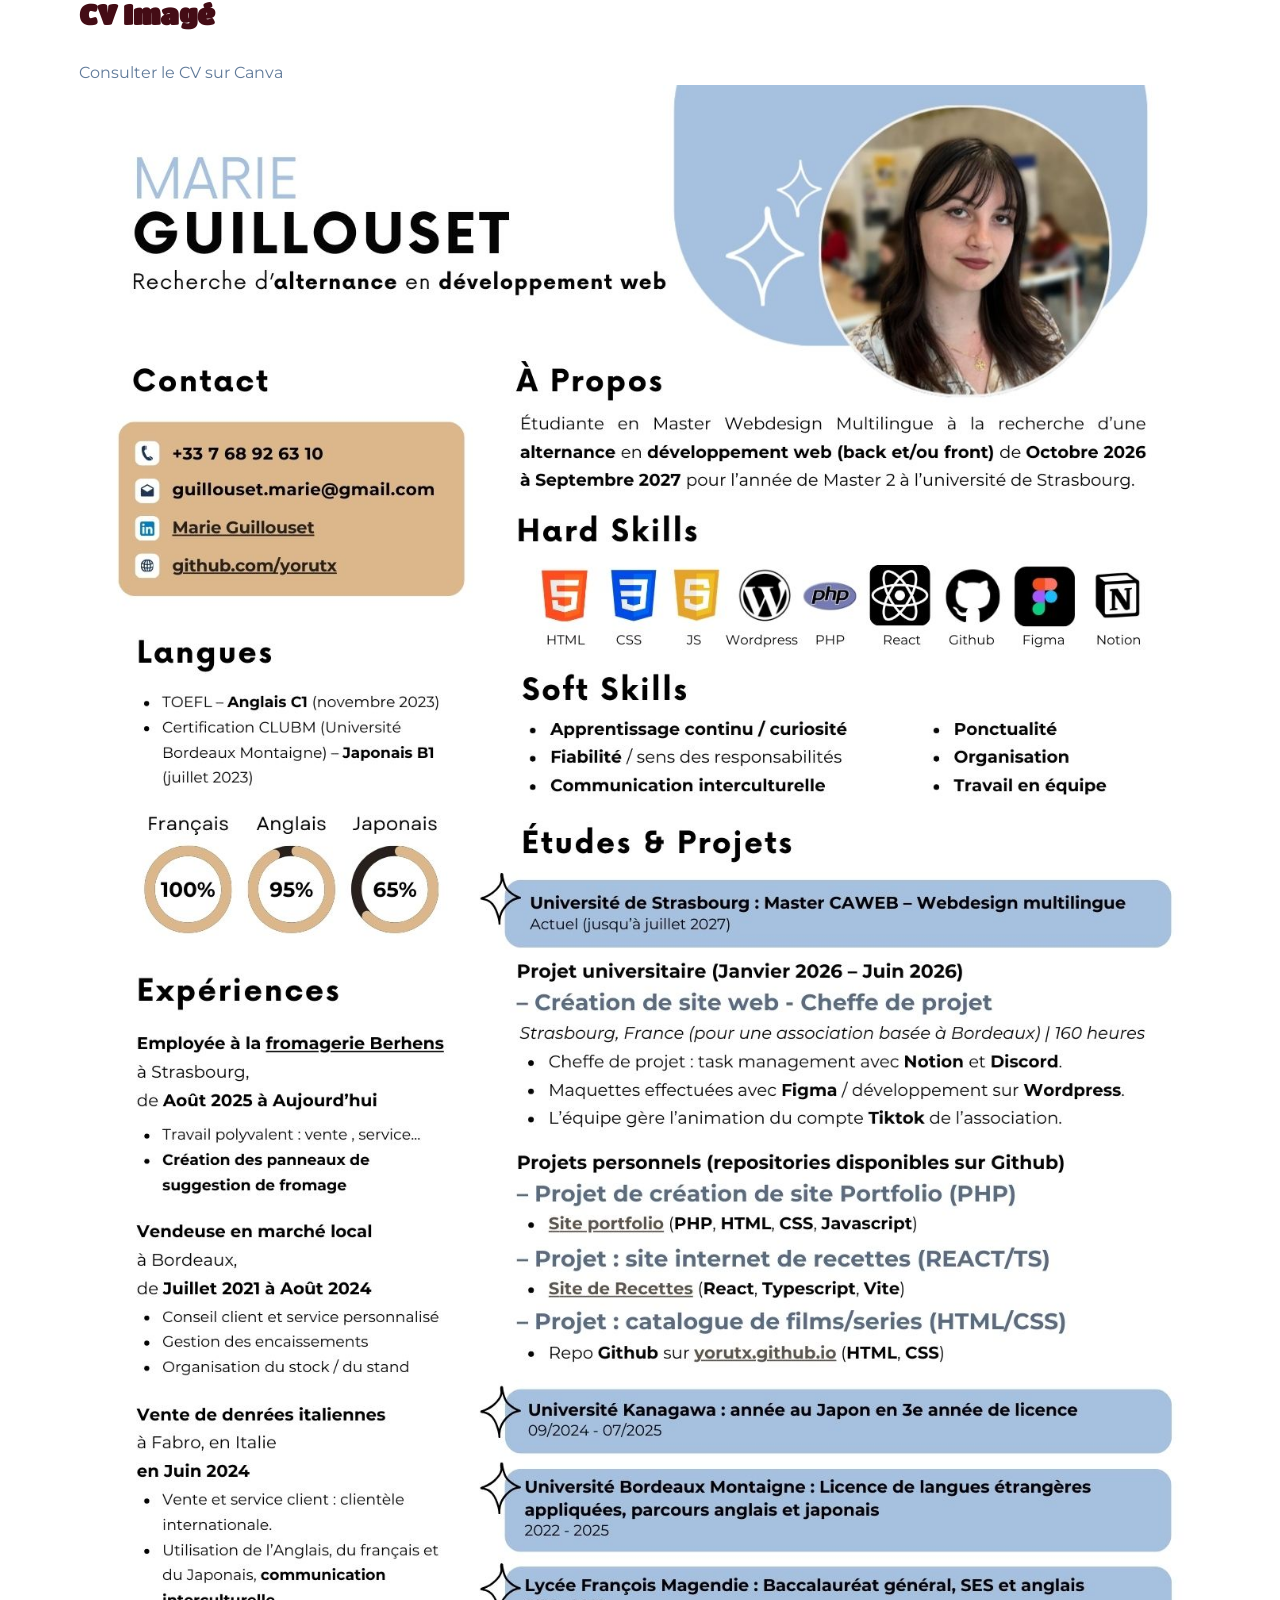
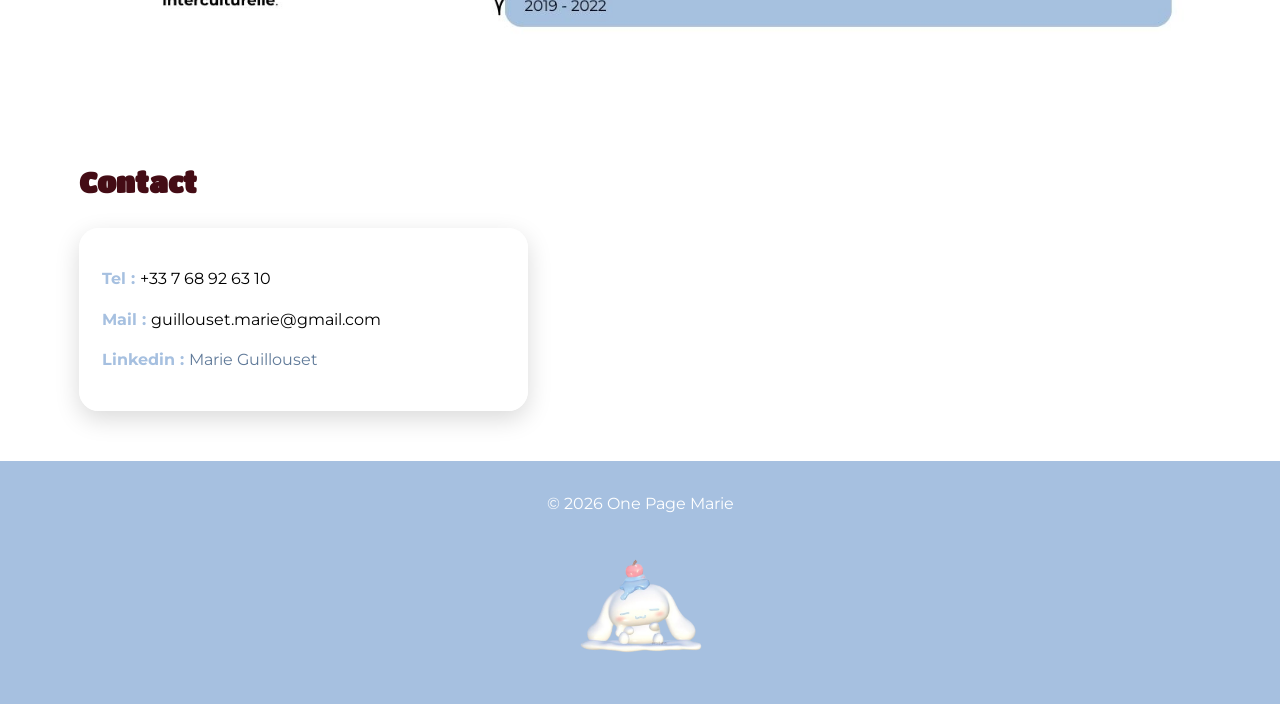
==== commit ff1fb71a: "[ADD] reponsive" ====
--- a/index.html
+++ b/index.html
@@ -12,8 +12,6 @@
         <link href="https://fonts.googleapis.com/css2?family=Montserrat:ital,wght@0,100..900;1,100..900&family=Titan+One&display=swap" rel="stylesheet">
         
         <link rel="stylesheet" href="assets/css/styles.css">
-        <script src="assets/js/main.js"></script>
-
 
     </head>
     <body class="montserrat-regular">
@@ -25,6 +23,11 @@
                     <h1 class="titan-one-regular title">Onepage Marie</h1>
                 </a>
                 <a id="musicToggle" class="musicToggle"><img src="assets/src/cinamoroll-music-asleep.png" style="width: 80px; height: auto;" alt="MusicButton"></a>
+                <button class="burger" id="burger" aria-label="Menu">
+                    <span></span>
+                    <span></span>
+                    <span></span>
+                </button>
             </div>
             <nav>
                 <ul>
@@ -58,7 +61,7 @@
                     <br>Je suis étudiante en Master CAWEB, un master de communication web multilingue, en 1ère année à l'université de Strasbourg, en recherche d'alternance pour l'année universitaire prochaine (2026-2027), dans le Développement web ou bien la Gestion de projet, deux domaines bien différents mais qui m'intéressent beaucoup.
                     J'ai effectué une Licence de Langues étrangères appliquées, en anglais et japonais, à l'Université Bordeaux Montaigne. 
                     <br> J'ai également eu l'occasion de faire un échange international à l'Université Kanagawa à Yokohama (Japon) lors de ma dernière année de licence, une experience formidable qui a forgé mon ouverture d'esprit mais bien plus encore.
-                    <br> Disclaimer : Ce portfolio est encore en développement, je compte ajouter quelques effets de styles :)
+                    <br> Disclaimer : Ce portfolio est encore en développement, je compte ajouter quelques effets de styles et travailler sur le responsive.
                 </p>
             </div>
         </section>
@@ -278,5 +281,4 @@
     </body>
 
     <script src="assets/js/main.js"></script>
-    <script src="assets/js/music.js"></script>
 </html>
--- a/assets/css/styles.css
+++ b/assets/css/styles.css
@@ -306,20 +306,126 @@
 
 /* Media Queries */
 
+/* Burger button */
+.burger {
+    display: none;
+    flex-direction: column;
+    justify-content: space-between;
+    width: 28px;
+    height: 20px;
+    cursor: pointer;
+    background: none;
+    border: none;
+    padding: 0;
+    margin-left: 15px;
+}
+
+.burger span {
+    display: block;
+    height: 3px;
+    width: 100%;
+    background: white;
+    border-radius: 3px;
+    transition: all 0.3s ease;
+}
+
+.burger.open span:nth-child(1) {
+    transform: translateY(8.5px) rotate(45deg);
+}
+.burger.open span:nth-child(2) {
+    opacity: 0;
+}
+.burger.open span:nth-child(3) {
+    transform: translateY(-8.5px) rotate(-45deg);
+}
+
 /* Tablettes */
 @media screen and (max-width: 768px) {
-    
-    /*à compléter*/
+
+    div.title {
+        justify-content: space-between;
+        align-items: center;
+        padding: 0 20px;
+    }
+
+    .burger {
+        display: flex;
+    }
+
+    header nav {
+        display: none;
+        width: 100%;
+        flex-direction: column;
+        align-items: center;
+        background: #a6c0e0;
+        padding-bottom: 15px;
+    }
+
+    header nav.open {
+        display: flex;
+    }
+
+    header nav ul {
+        flex-direction: column;
+        align-items: center;
+        gap: 10px;
+    }
+
+    .projectsRow {
+        flex-direction: column;
+        align-items: center;
+    }
+
+    div.project,
+    div.project1 {
+        width: 100%;
+    }
+
+    div.contact {
+        width: 100%;
+    }
+
+    iframe {
+        height: 300px !important;
+    }
 }
 
 /* Mobiles */
 @media screen and (max-width: 480px) {
 
-    /*à compléter*/
+    h1.title {
+        font-size: 20px;
+    }
+
+    h2 {
+        font-size: 22px;
+    }
+
+    h4 {
+        font-size: 17px;
+    }
+
+    section {
+        scroll-margin-top: 130px;
+    }
+
+    #musicToggle img {
+        width: 55px !important;
+    }
+
+    footer img {
+        height: 90px !important;
+    }
 }
 
 /* Très petits écrans */
 @media screen and (max-width: 320px) {
 
-    /*à compléter*/
-}
+    h1.title {
+        font-size: 16px;
+    }
+
+    .container {
+        padding: 0 10px;
+    }
+}
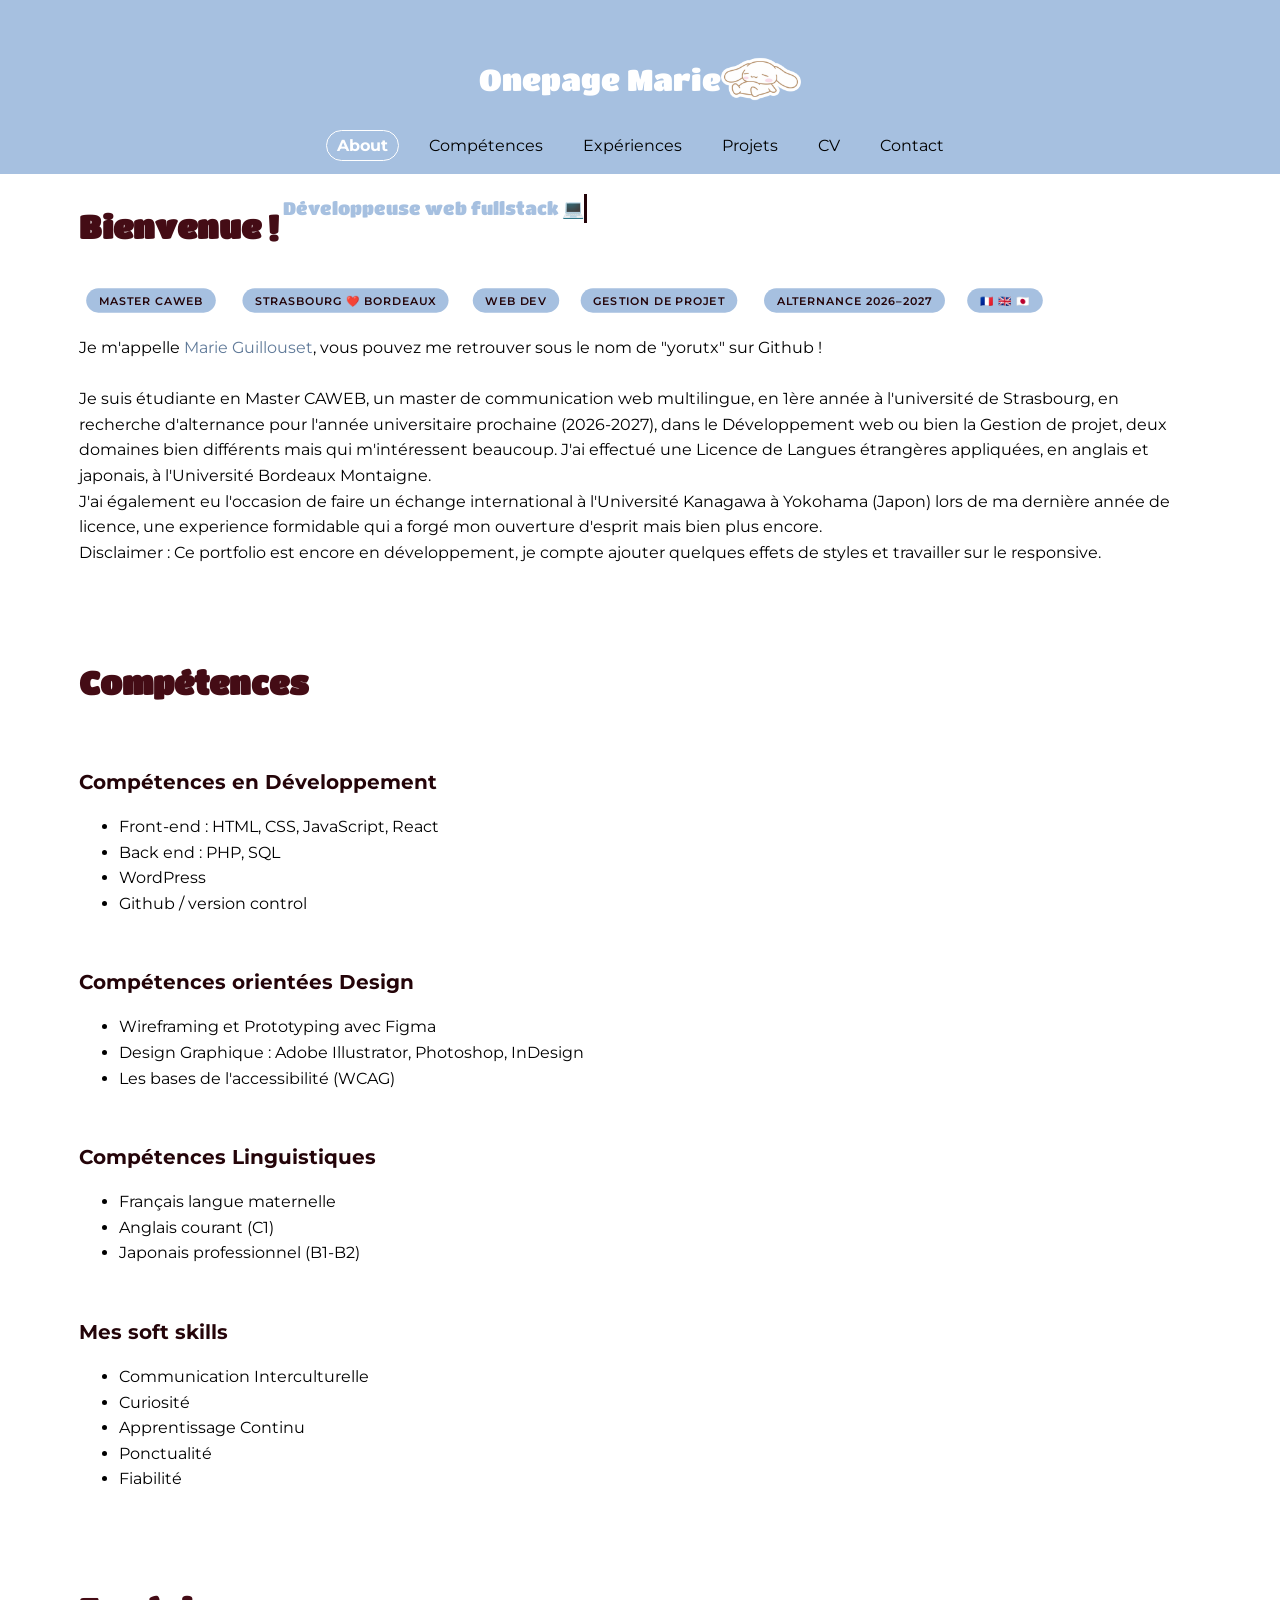
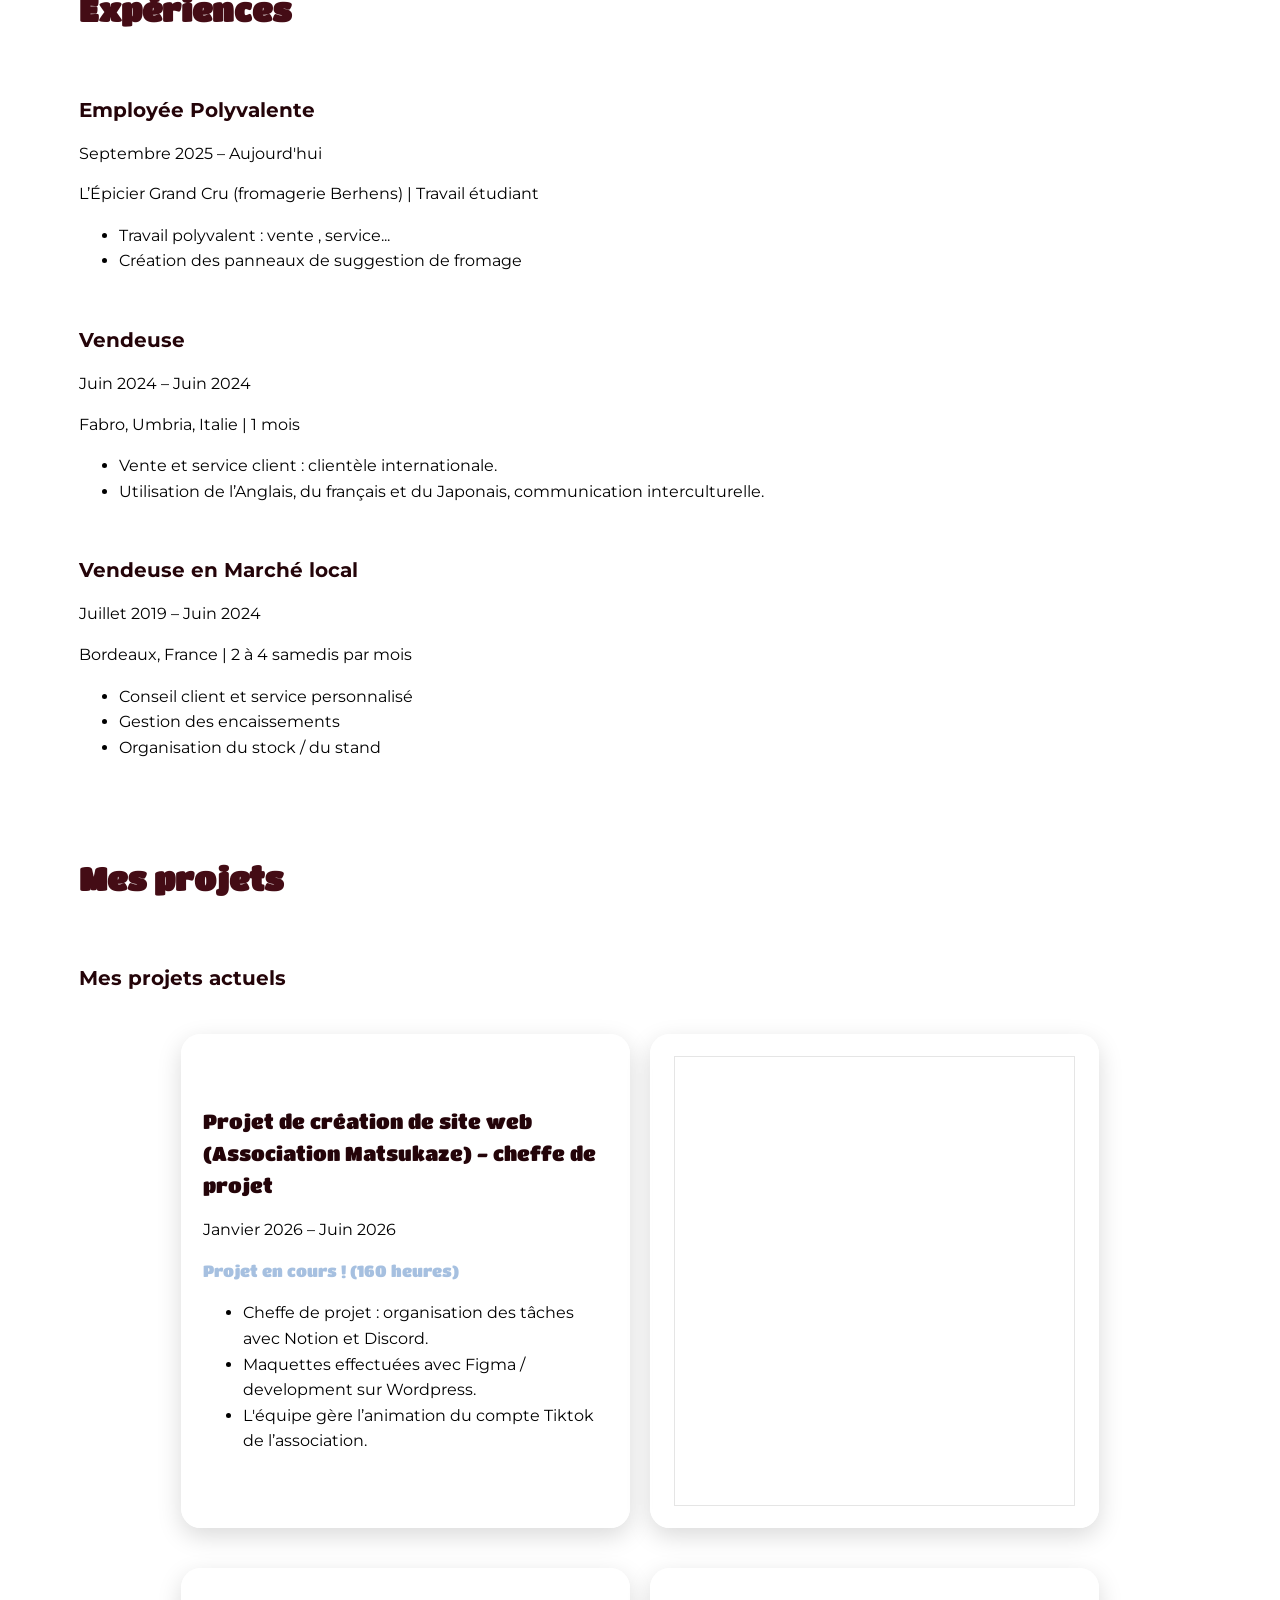
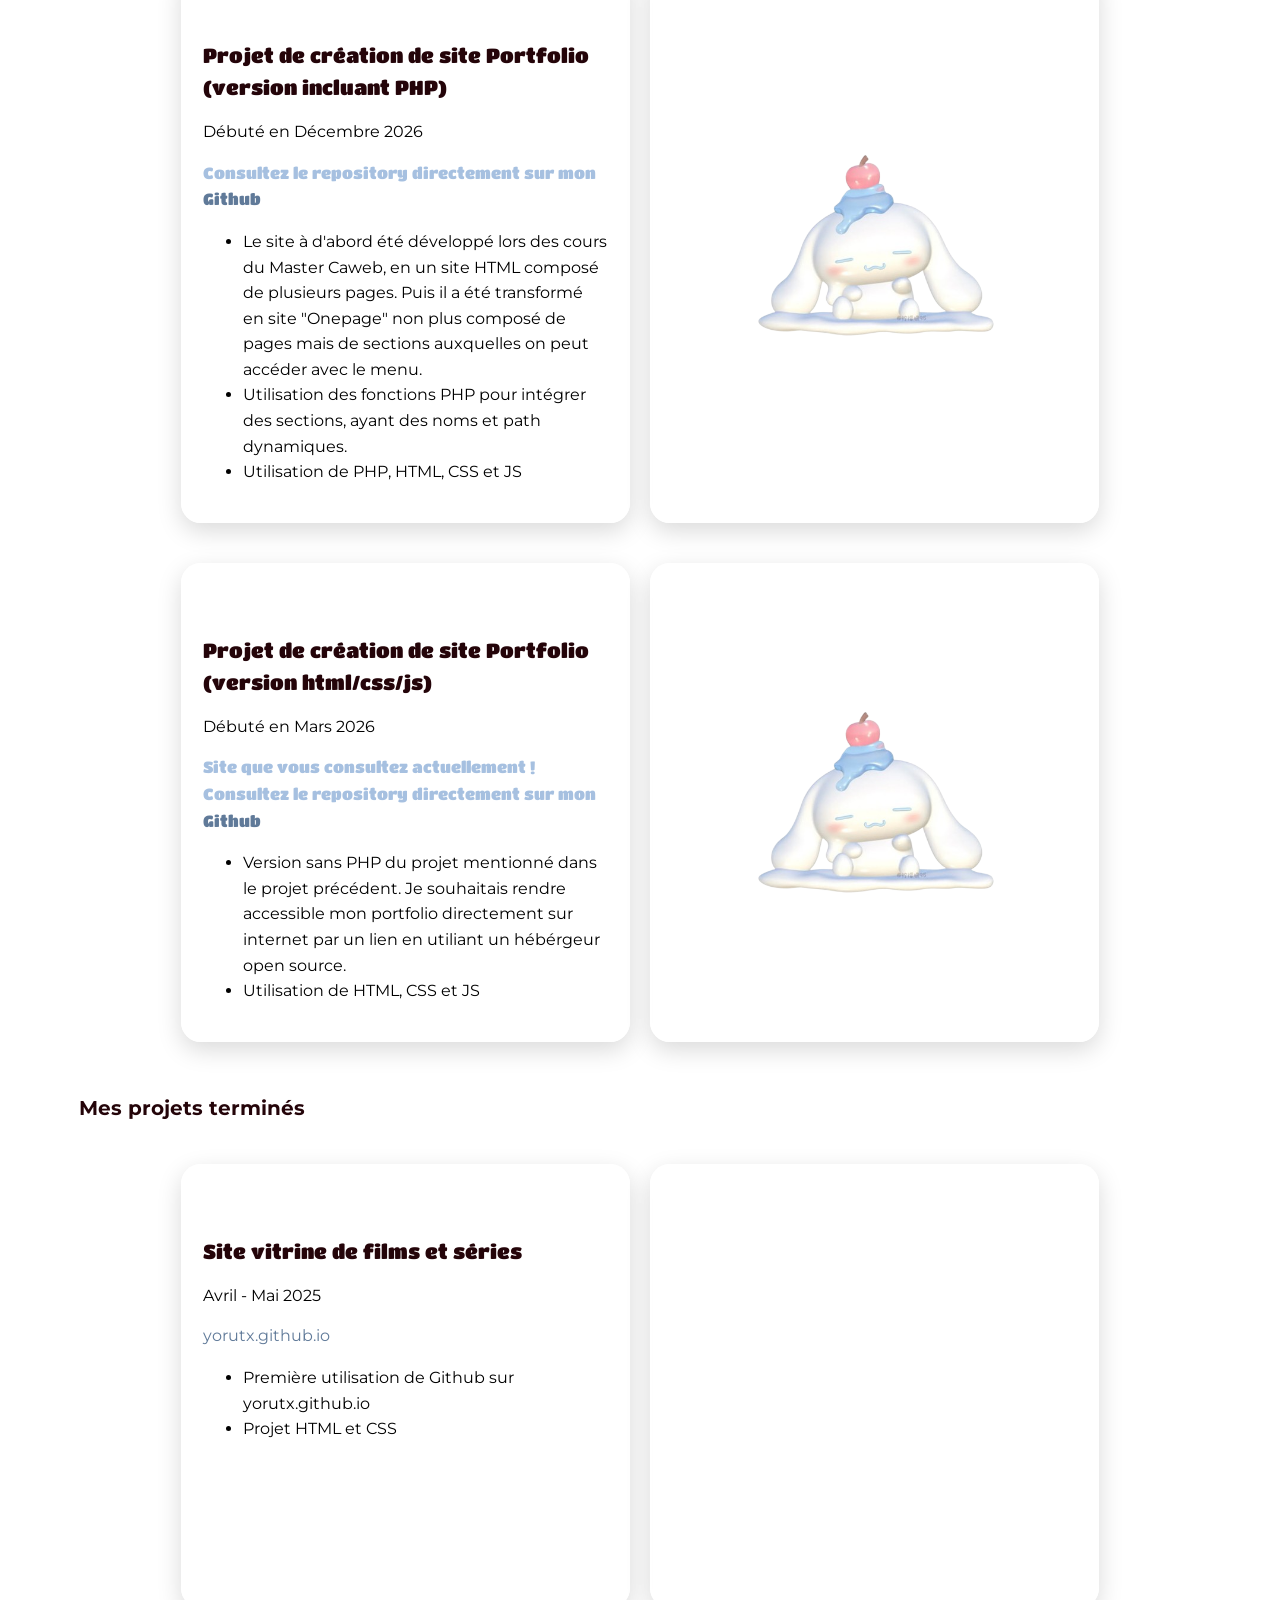
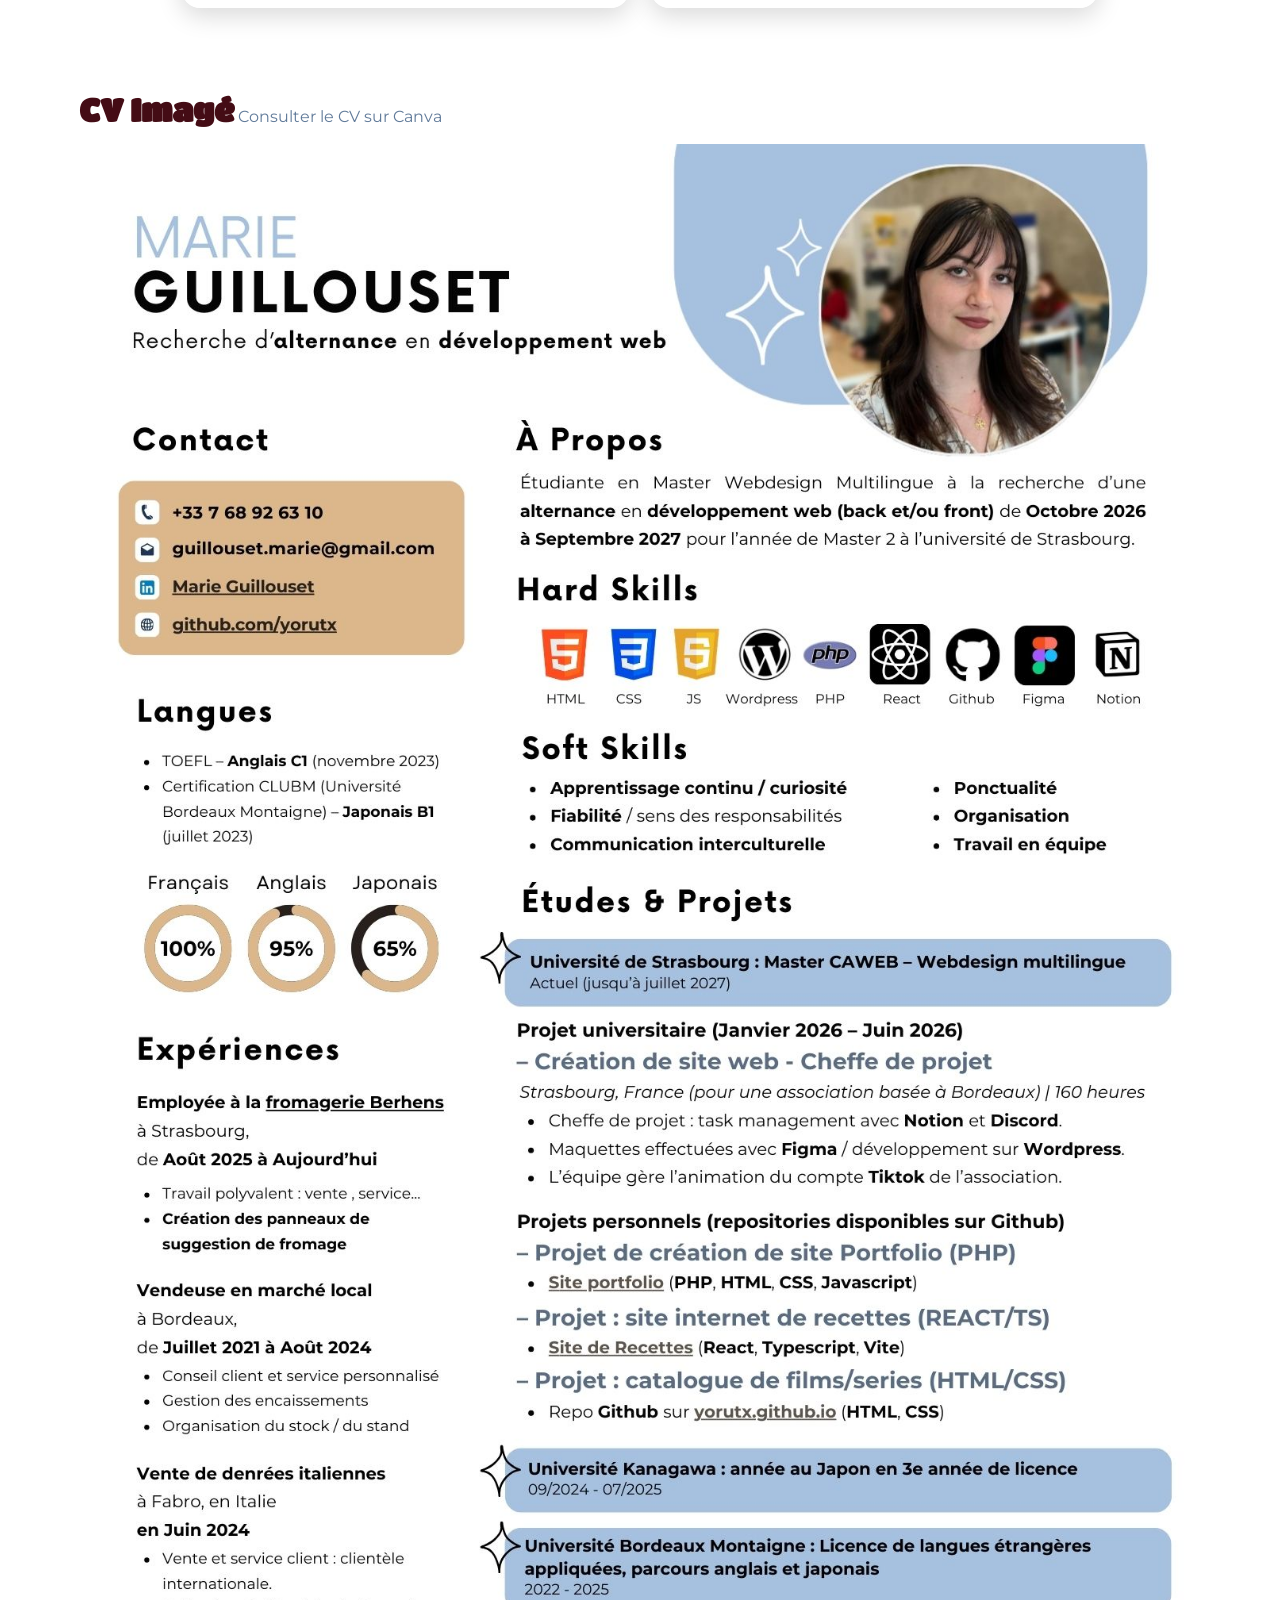
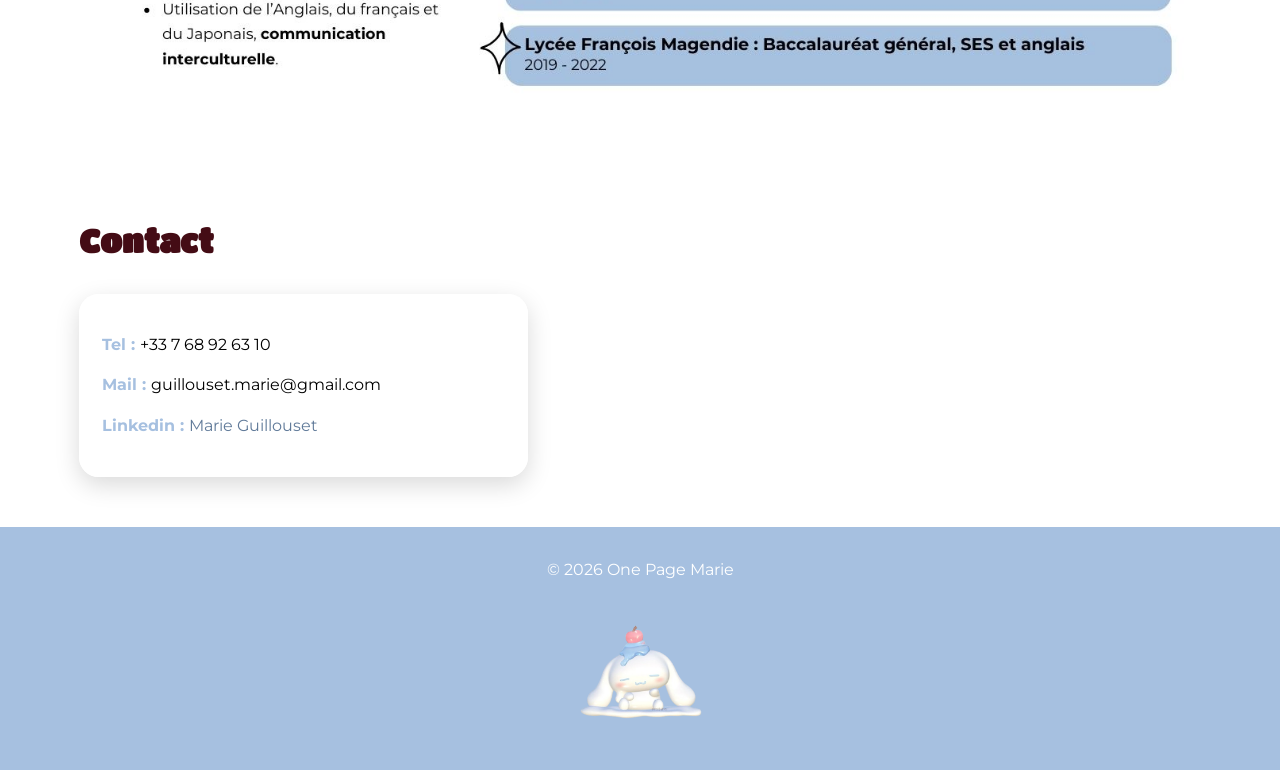
==== commit 8ffc7818: "[ADD] typeritter text, title alignment, css for new tags" ====
--- a/index.html
+++ b/index.html
@@ -57,6 +57,15 @@
         <section id="about">
             <div class="container" >
                 <h2>Bienvenue !</h2>
+                <div class="typewriter-line" id="typewriterLine"></div>
+                <div class="about-tags">
+                    <span class="about-tag">Master CAWEB</span>
+                    <span class="about-tag">Strasbourg ❤️ Bordeaux</span>
+                    <span class="about-tag">Web Dev</span>
+                    <span class="about-tag">Gestion de Projet</span>
+                    <span class="about-tag">Alternance 2026–2027</span>
+                    <span class="about-tag">🇫🇷 🇬🇧 🇯🇵</span>
+                </div>
                 <p>Je m'appelle </strong><a class="underline-animation" href="https://www.linkedin.com/in/marie-guillouset-338539274/">Marie Guillouset</a>, vous pouvez me retrouver sous le nom de "yorutx" sur Github ! <br>
                     <br>Je suis étudiante en Master CAWEB, un master de communication web multilingue, en 1ère année à l'université de Strasbourg, en recherche d'alternance pour l'année universitaire prochaine (2026-2027), dans le Développement web ou bien la Gestion de projet, deux domaines bien différents mais qui m'intéressent beaucoup.
                     J'ai effectué une Licence de Langues étrangères appliquées, en anglais et japonais, à l'Université Bordeaux Montaigne. 
@@ -199,7 +208,7 @@
                     </div>
 
                     <div class="project1">
-                        <img src="assets/scr/favicon.png" style="width: 300px; height: auto;">
+                        <img src="assets/src/favicon.png" style="width: 300px; height: auto;">
                     </div>
                 </div>
 
@@ -225,7 +234,7 @@
                     </div>
 
                     <div class="project1">
-                        <img src="assets/scr/favicon.png" style="width: 300px; height: auto;">
+                        <img src="assets/src/favicon.png" style="width: 300px; height: auto;">
                     </div>
                 </div>
 
--- a/assets/css/styles.css
+++ b/assets/css/styles.css
@@ -202,25 +202,67 @@
 
 
 /* Music Toggle Hover Effect */
-#musicToggle {
-    cursor    : pointer;
-    transition: transform 0.3s ease;
-}
-
-#musicToggle {
-    cursor    : pointer;
-    transition: transform 0.3s ease;
-}
-
-#musicToggle:hover img {
-    transform: scale(1.1);
-    filter   : brightness(0.8);
-}
-
-#musicToggle img {
-    transition: transform 0.3s ease, filter 0.3s ease;
-}
-
+#musicToggle { 
+    cursor     : pointer;
+    display    : flex;
+    align-items: center;
+}
+#musicToggle img { 
+    transition: transform .4s cubic-bezier(.34,1.56,.64,1), filter .3s; 
+}
+#musicToggle:hover img { 
+    transform: scale(1.2) rotate(-8deg);
+    filter   : brightness(.85);
+}
+#musicToggle.pulsing img { 
+    animation: musicPulse .9s ease-in-out infinite alternate; }
+@keyframes musicPulse { from { transform:scale(1); } to { transform:scale(1.1) rotate(4deg); } }
+
+
+/*Typewritter text*/
+.typewriter-line {
+    display      : inline-block;
+    border-right : 3px solid #240409;
+    white-space  : nowrap;
+    overflow     : hidden;
+    font-family  : "Titan One", sans-serif;
+    font-size    : 18px;
+    color        : #a6c0e0;
+    margin-bottom: 16px;
+    animation    : blinkCaret .75s step-end infinite;
+    min-height   : 28px;
+}
+
+@keyframes blinkCaret { 50%{border-color:transparent;} }
+
+
+/*About tags in About section*/
+
+.about-tag {
+    display         : inline-block;
+    background-color: #a6c0e0;
+    color           : #240409;
+    padding         : 4px 14px;
+    border-radius   : 20px;
+    font-size       : 12px;
+    font-weight     : 600;
+    letter-spacing  : 1px;
+    margin          : 4px 4px 4px 0;
+    text-transform  : uppercase;
+    transform       : translateY(3px) scale(.9);
+    transition      : opacity .4s, transform .4s, background .3s, box-shadow .3s;
+    cursor          : default;
+}
+
+.about-tag:hover { 
+    background-color: white;
+    color     : rgb(255, 155, 155);
+    box-shadow: 0 4px 14px rgba(68,12,21,.3);
+    transform : translateY(-3px) scale(1.07);
+}
+.about-tags { 
+    margin:20px 0; 
+}
 
 /*Hover on h1*/
 
@@ -230,17 +272,13 @@
     text-decoration: none;
 }
 
-
-h2, h3 {
-    color: #240409;
-}
-
 h2 {
-    font-family: "Titan One", sans-serif;
-    color      : #440c15;
-    font-size  : 28px;
-    font-style : bold;
-    margin-top : 30px;
+    font-family  : "Titan One", sans-serif;
+    color        : #440c15;
+    font-size    : 32px;
+    margin-bottom: 8px;
+    position     : relative;
+    display      : inline-block;
 }
 
 h3 {
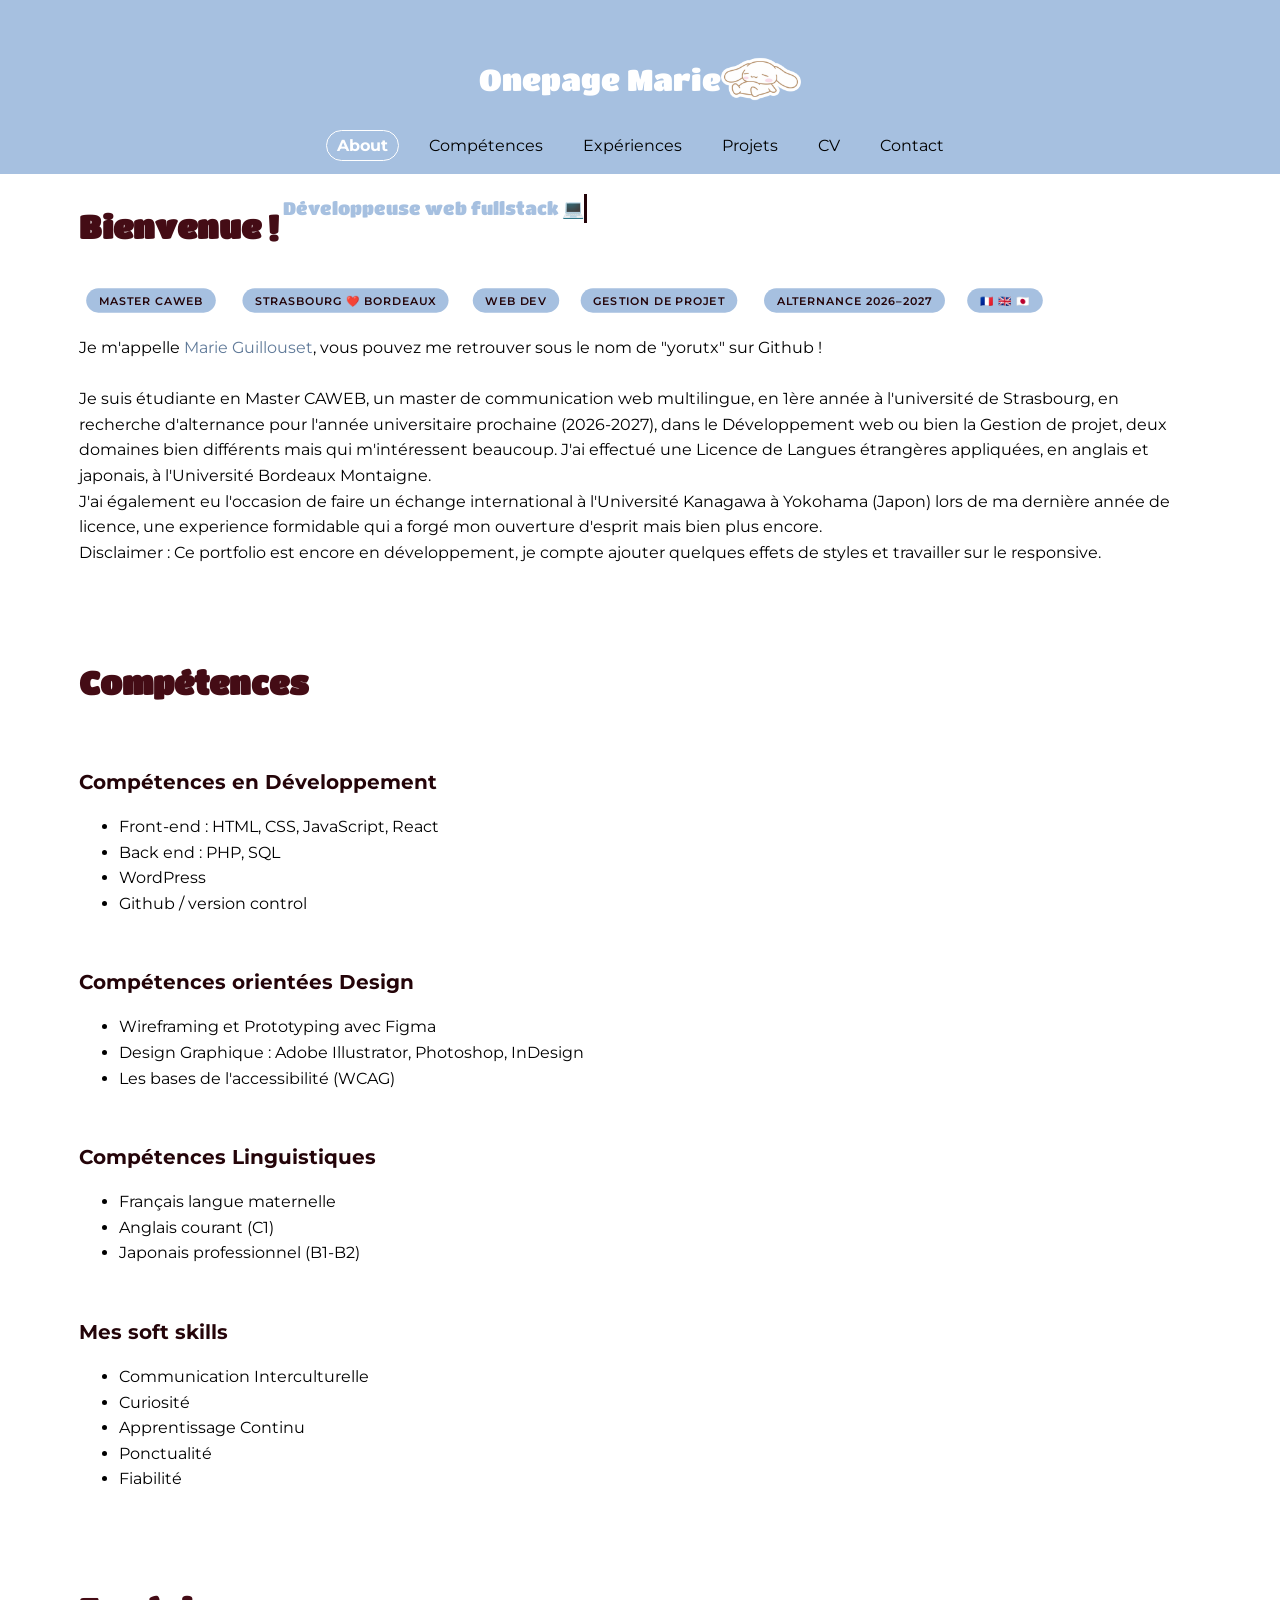
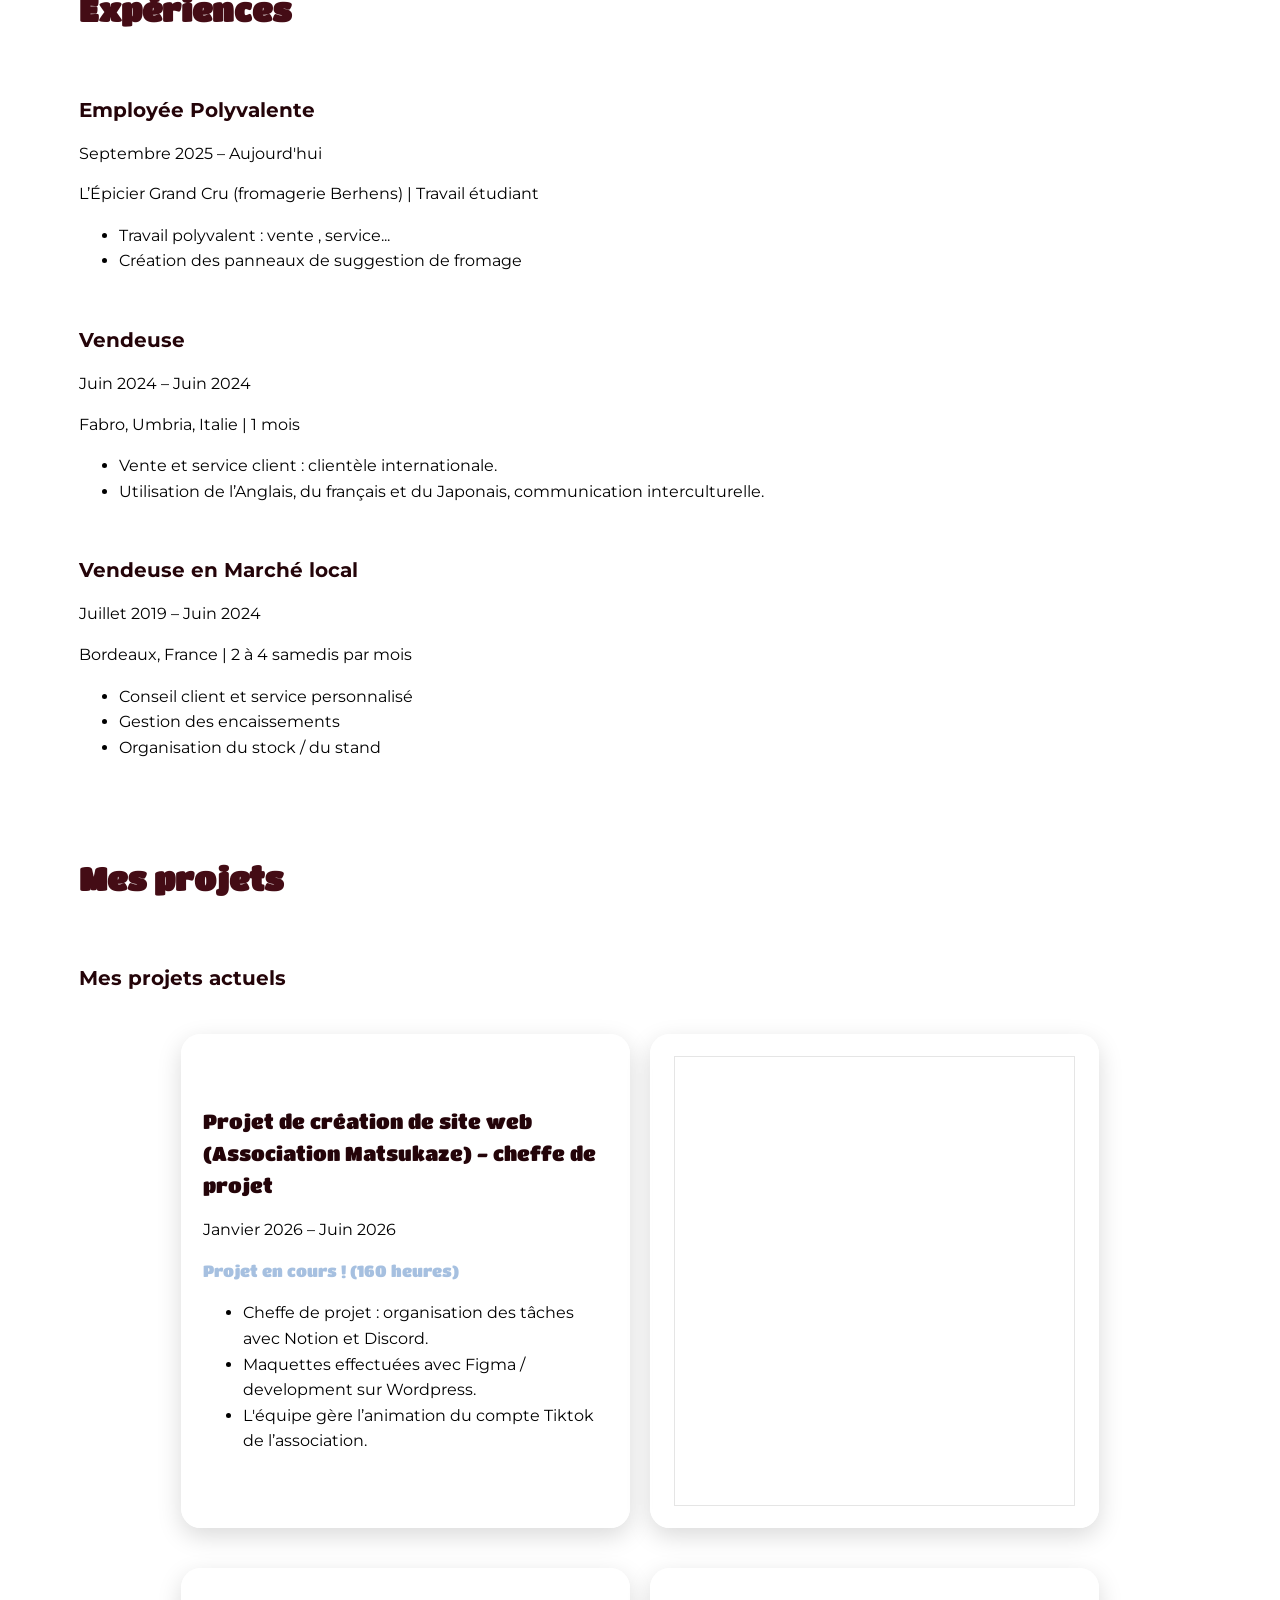
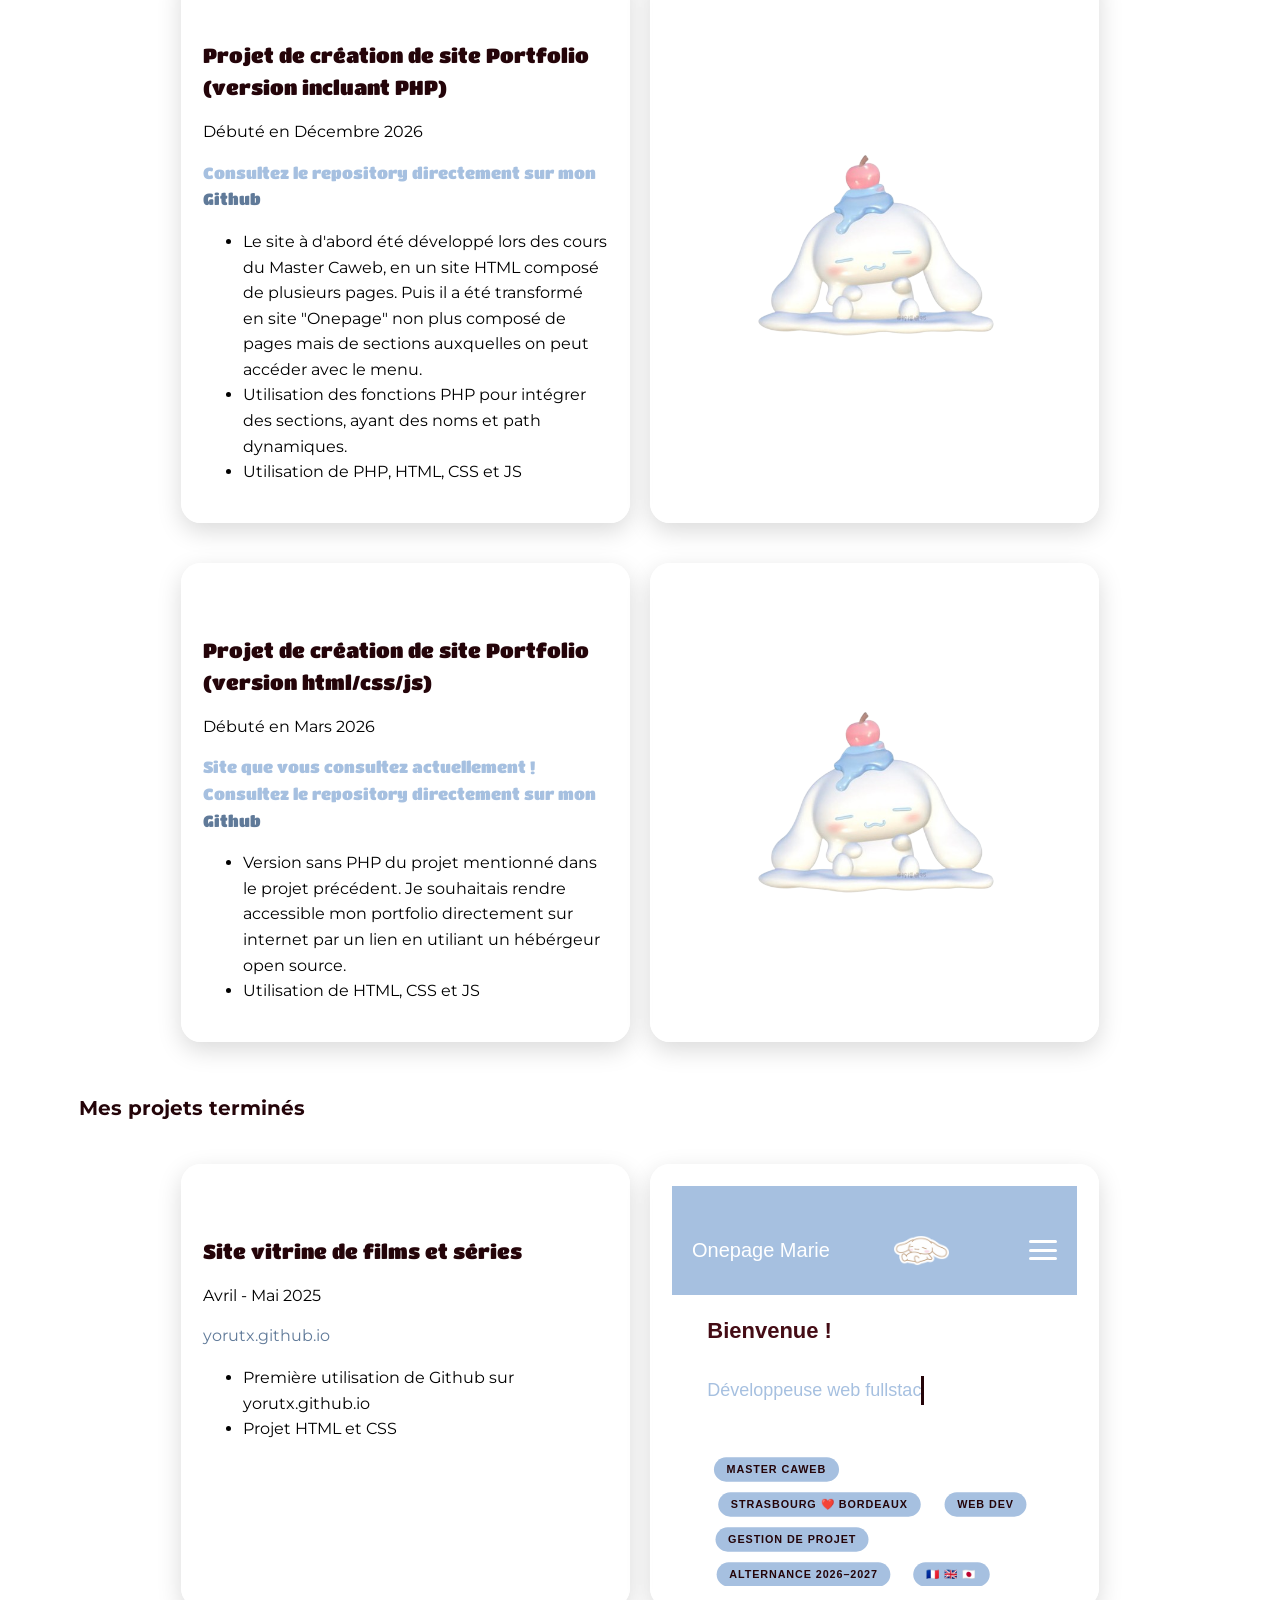
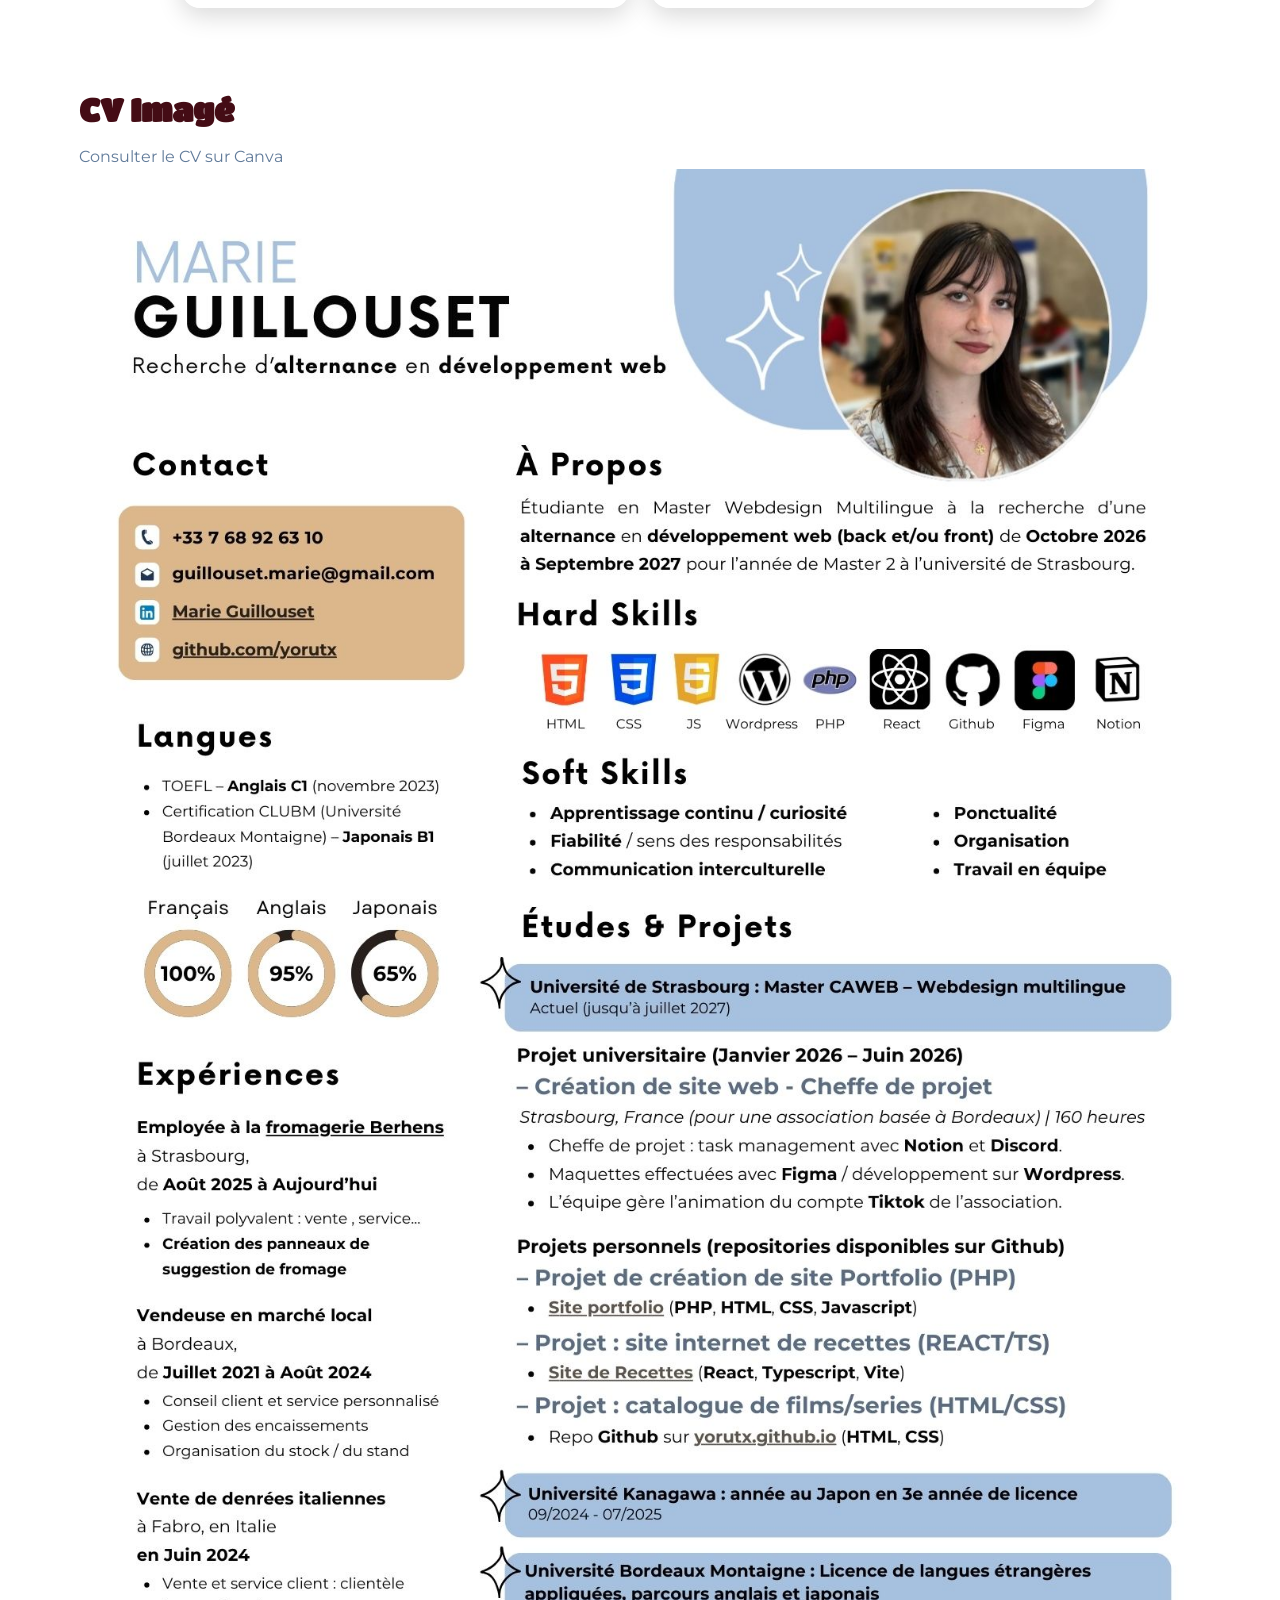
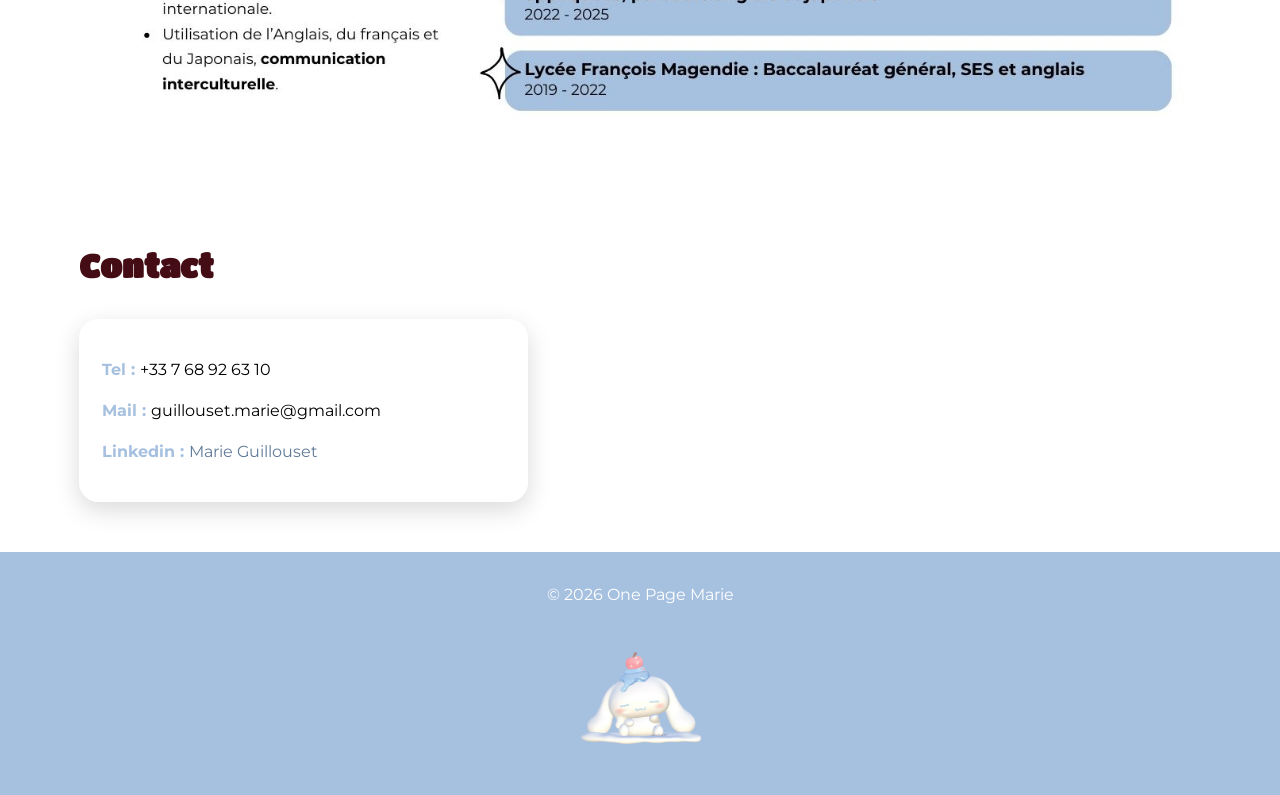
==== commit f083a5d8: "[ADD] just a br to align elements" ====
--- a/index.html
+++ b/index.html
@@ -66,7 +66,7 @@
                     <span class="about-tag">Alternance 2026–2027</span>
                     <span class="about-tag">🇫🇷 🇬🇧 🇯🇵</span>
                 </div>
-                <p>Je m'appelle </strong><a class="underline-animation" href="https://www.linkedin.com/in/marie-guillouset-338539274/">Marie Guillouset</a>, vous pouvez me retrouver sous le nom de "yorutx" sur Github ! <br>
+                <p>Je m'appelle </strong><a target="_blank" class="underline-animation" href="https://www.linkedin.com/in/marie-guillouset-338539274/">Marie Guillouset</a>, vous pouvez me retrouver sous le nom de "yorutx" sur Github ! <br>
                     <br>Je suis étudiante en Master CAWEB, un master de communication web multilingue, en 1ère année à l'université de Strasbourg, en recherche d'alternance pour l'année universitaire prochaine (2026-2027), dans le Développement web ou bien la Gestion de projet, deux domaines bien différents mais qui m'intéressent beaucoup.
                     J'ai effectué une Licence de Langues étrangères appliquées, en anglais et japonais, à l'Université Bordeaux Montaigne. 
                     <br> J'ai également eu l'occasion de faire un échange international à l'Université Kanagawa à Yokohama (Japon) lors de ma dernière année de licence, une experience formidable qui a forgé mon ouverture d'esprit mais bien plus encore.
@@ -193,7 +193,7 @@
                     <div class="project">
                         <h4 class="titan-one-regular">Projet de création de site Portfolio (version incluant PHP)</h4>
                         <p>Débuté en Décembre 2026</p>
-                        <p><strong class="titan-one-regular">Consultez le repository directement sur mon <a class="underline-animation" href="https://github.com/yorutx/CVmarie">Github</a></strong></p>
+                        <p><strong class="titan-one-regular">Consultez le repository directement sur mon <a target="_blank" class="underline-animation" href="https://github.com/yorutx/CVmarie">Github</a></strong></p>
                         <ul>
                             <li>
                                 Le site à d'abord été développé lors des cours du Master Caweb, en un site HTML composé de plusieurs pages. Puis il a été transformé en site "Onepage" non plus composé de pages mais de sections auxquelles on peut accéder avec le menu.
@@ -220,7 +220,7 @@
                             <strong class="titan-one-regular">
                                 Site que vous consultez actuellement ! 
                                 Consultez le repository directement sur mon 
-                                <a class="underline-animation" href="https://github.com/yorutx/CV">Github</a>
+                                <a target="_blank" class="underline-animation" href="https://github.com/yorutx/CV">Github</a>
                             </strong>
                         </p>
                         <ul>
@@ -244,7 +244,7 @@
                     <div class="project">
                         <h4 class="titan-one-regular">Site vitrine de films et séries</h4>
                         <p>Avril - Mai 2025</p>
-                        <a class="underline-animation" href="https://yorutx.github.io/">yorutx.github.io</a>
+                        <a target="_blank" class="underline-animation" href="https://yorutx.github.io/">yorutx.github.io</a>
                         <ul>
                             <li>
                                 Première utilisation de Github sur yorutx.github.io
@@ -265,7 +265,8 @@
         <section id="cv">
             <div class="container" >
                 <h2>CV Imagé</h2>
-                <a class="underline-animation" href="https://www.canva.com/design/DAHA1eHbzlA/y8woSFbvJRODDk2AbcU-4g/view?utm_content=DAHA1eHbzlA&utm_campaign=designshare&utm_medium=link2&utm_source=uniquelinks&utlId=h13528bdae6">Consulter le CV sur Canva</a>
+                <br>
+                <a target="_blank" class="underline-animation" href="https://www.canva.com/design/DAHA1eHbzlA/y8woSFbvJRODDk2AbcU-4g/view?utm_content=DAHA1eHbzlA&utm_campaign=designshare&utm_medium=link2&utm_source=uniquelinks&utlId=h13528bdae6">Consulter le CV sur Canva</a>
                 <img src="assets/src/CV dev Marie.jpg" alt="CV">
             </div>
         </section>
